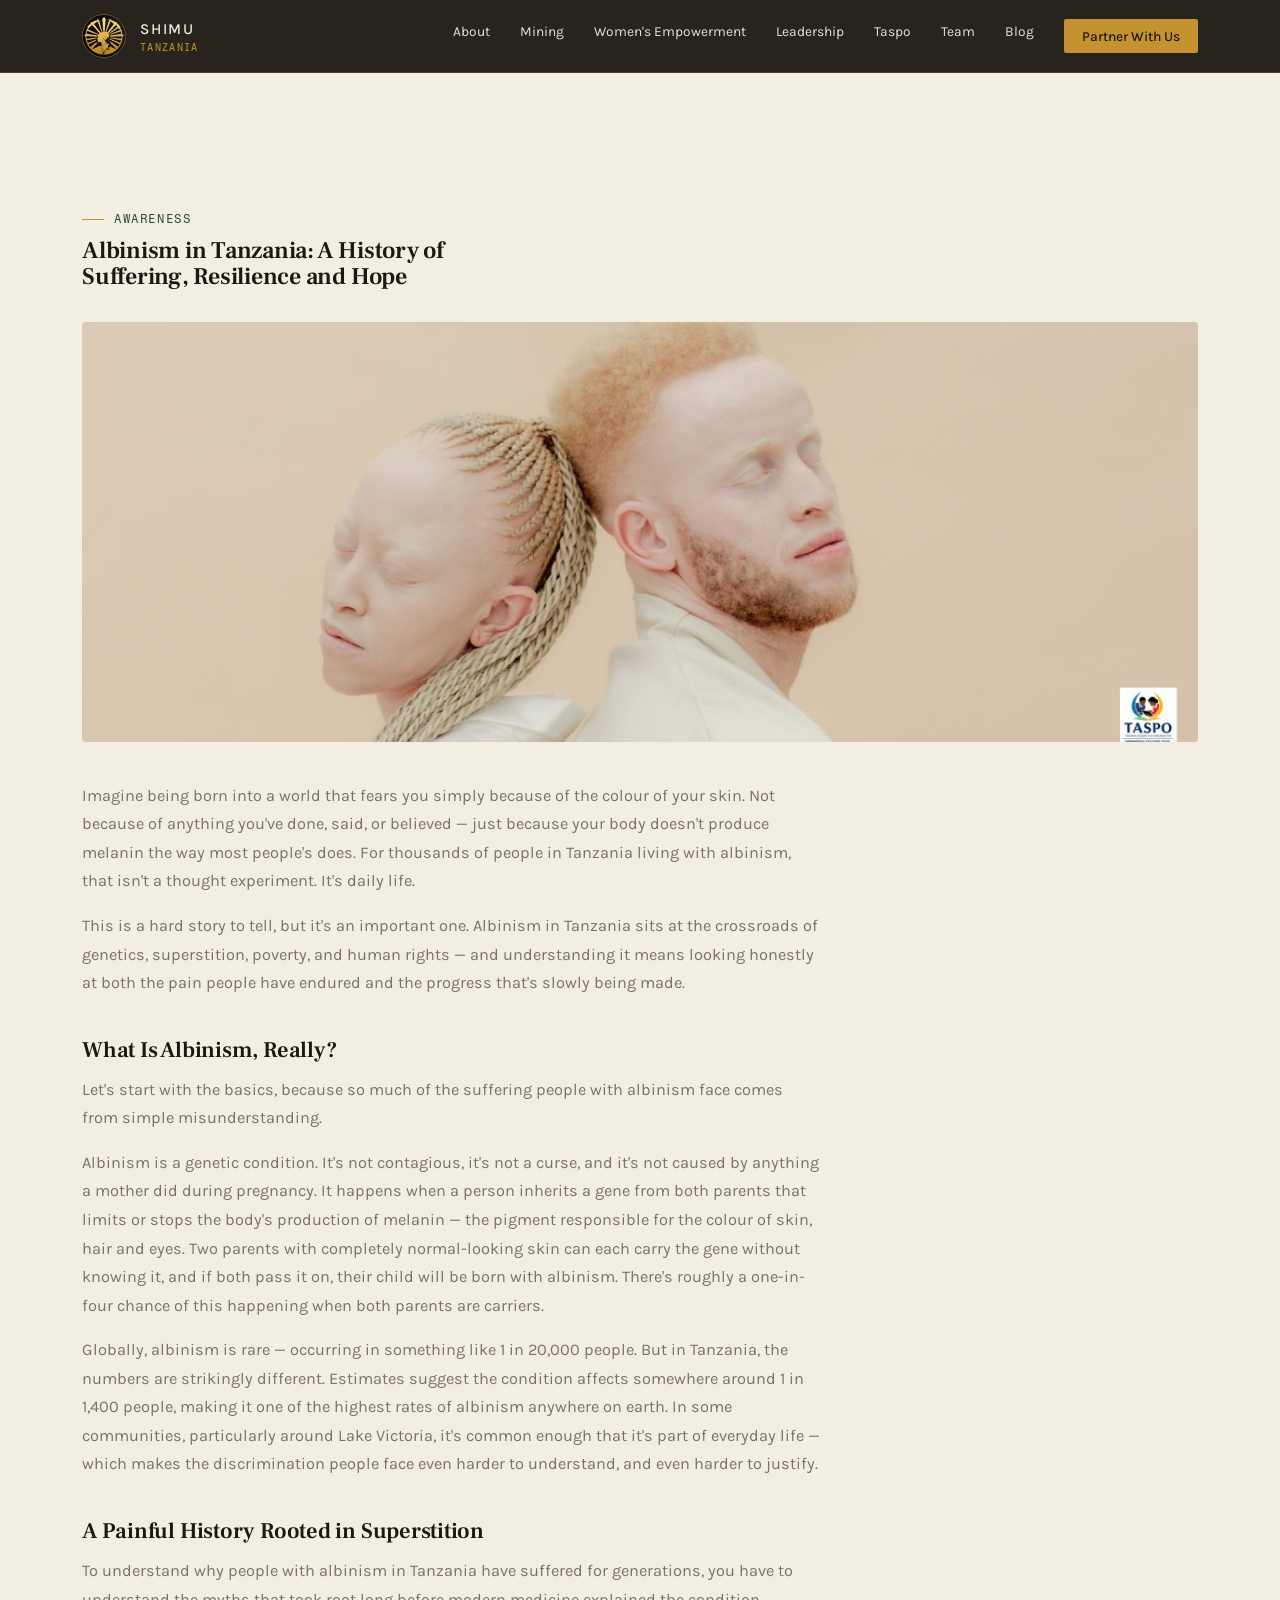
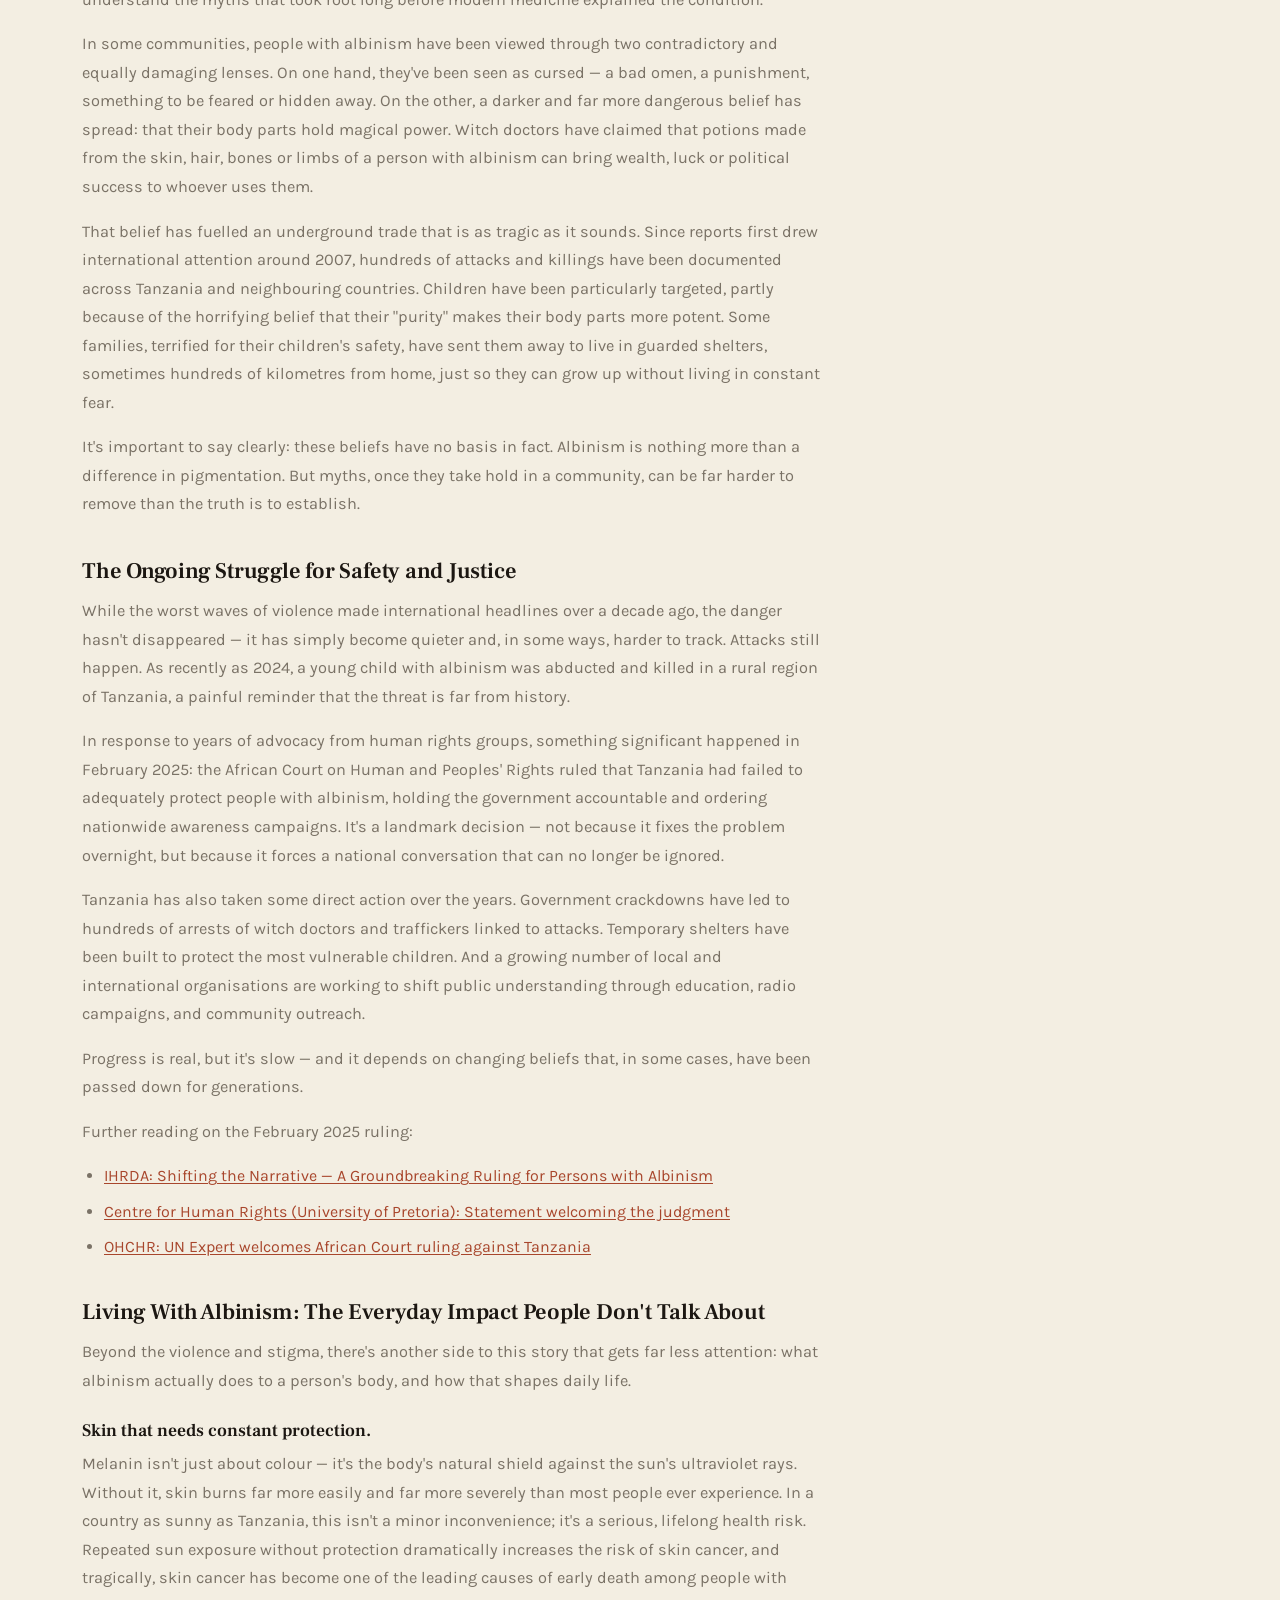
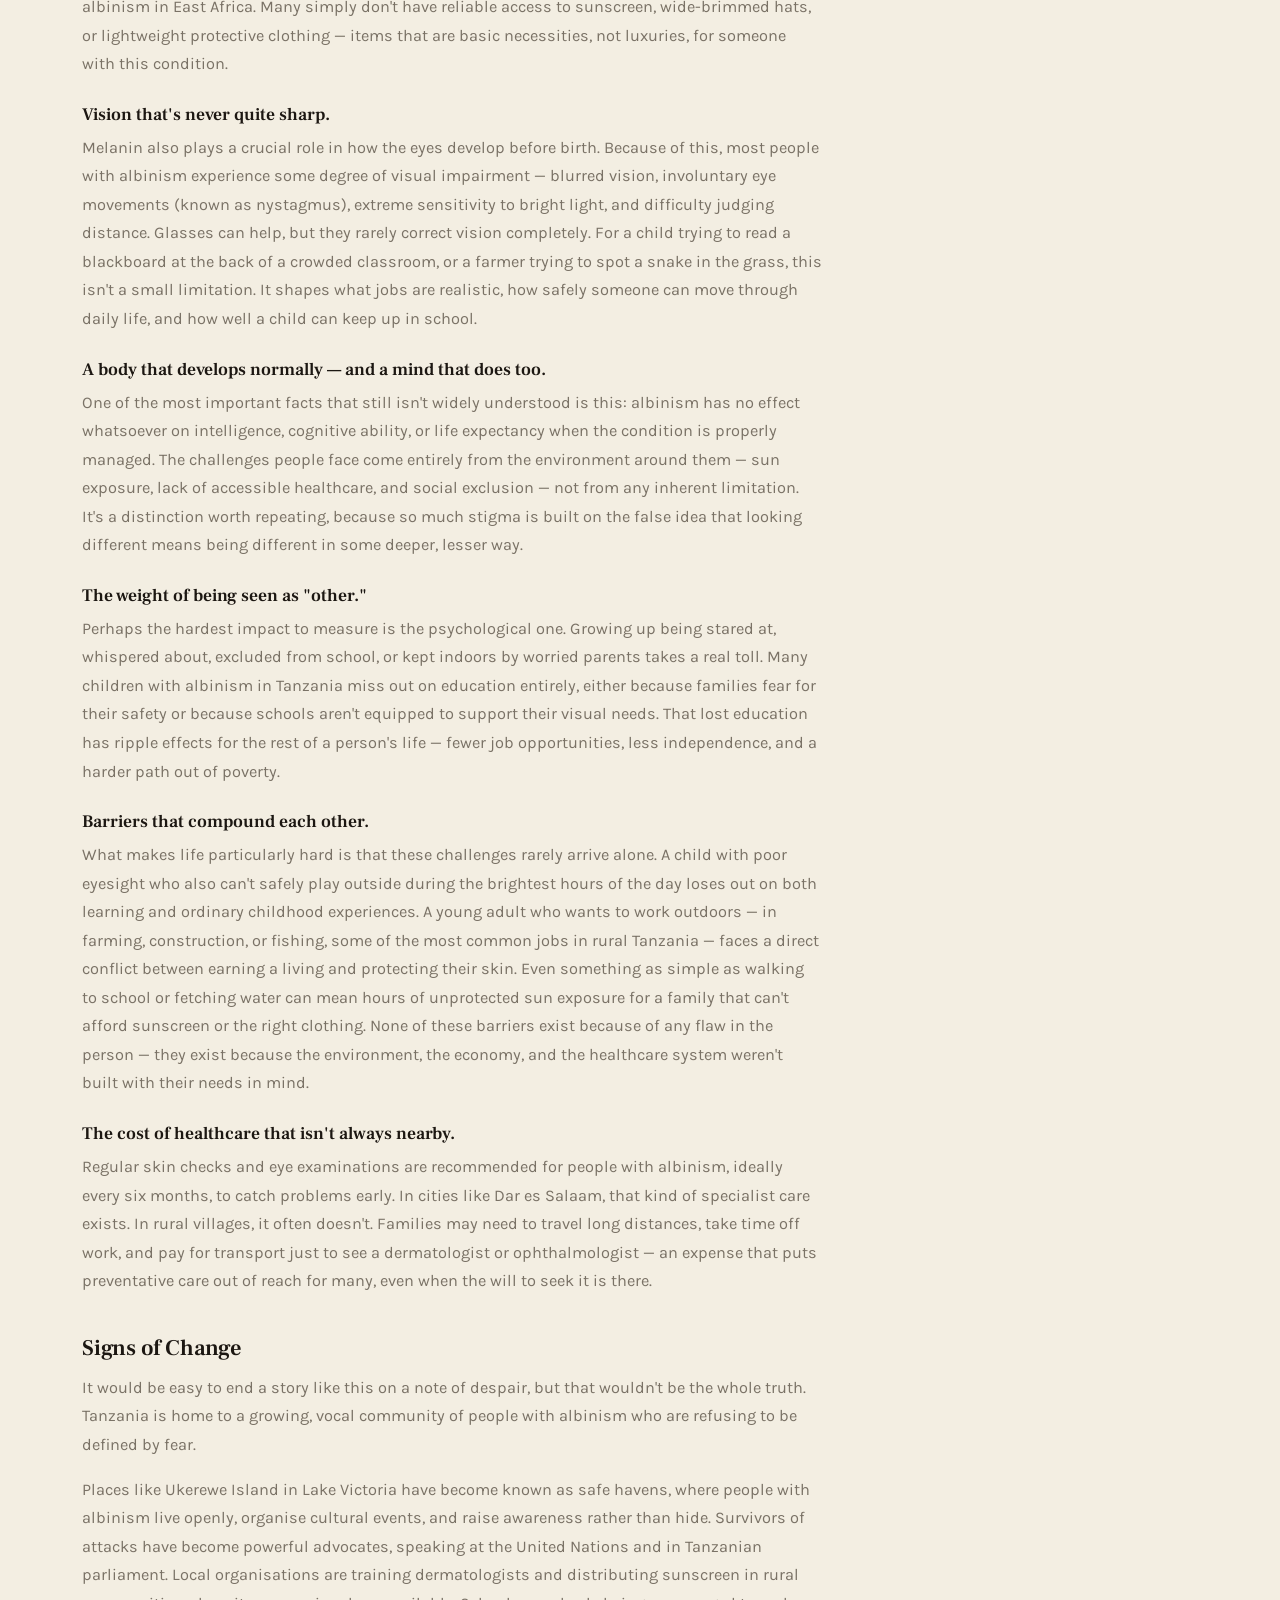
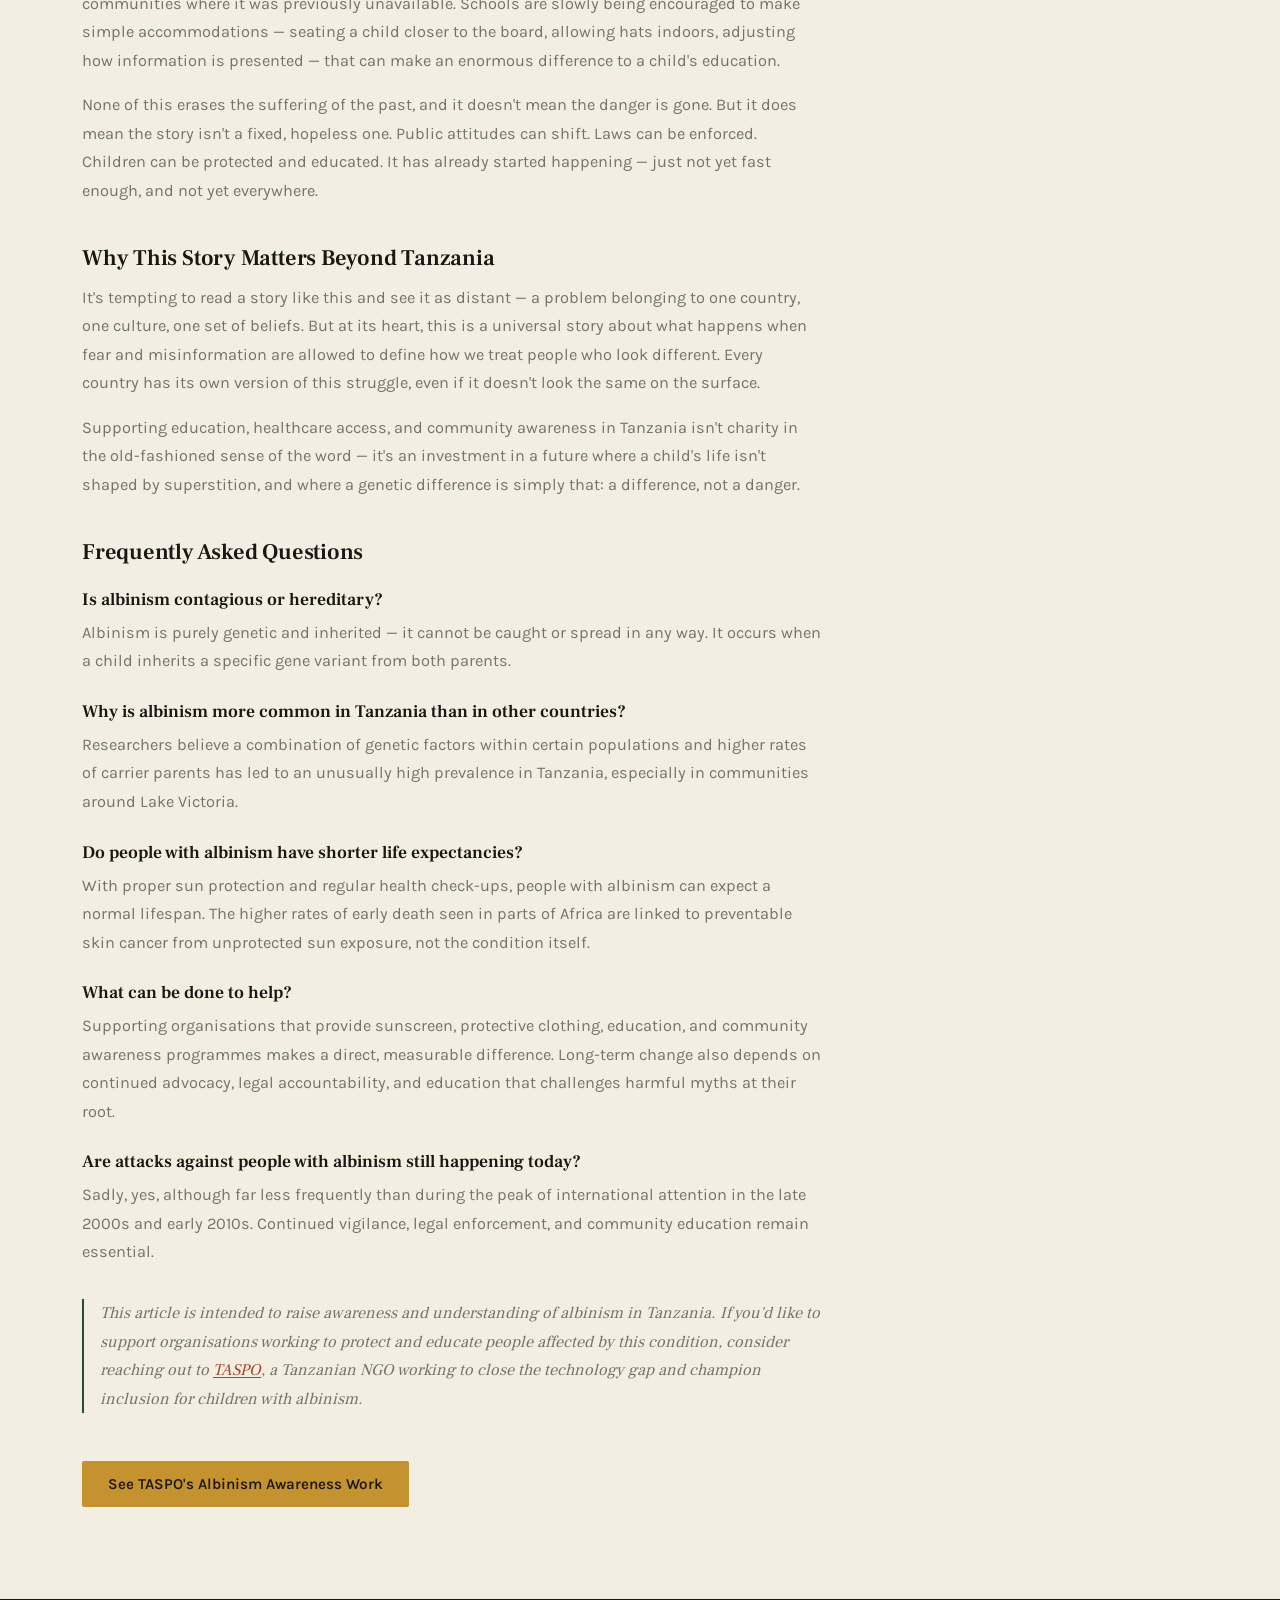
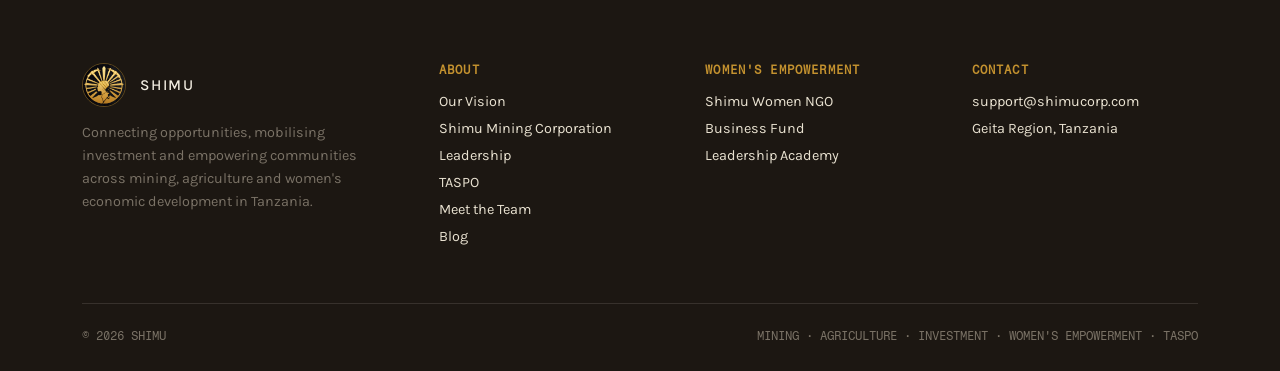
==== blog-albinism-in-tanzania.html @ 0b5c6f11 "Add a blog section to the TASPO site - New blog.html: index page with a card grid (auto-fills as mor" ====
<!DOCTYPE html>
<html lang="en">
<head>
<meta charset="UTF-8">
<meta name="viewport" content="width=device-width, initial-scale=1.0">
<title>Albinism in Tanzania — Blog | Shimu</title>
<meta name="description" content="Discover the real story of albinism in Tanzania — the discrimination, the danger, and the everyday impact on health and life. Learn how change is happening.">
<link rel="preconnect" href="https://fonts.googleapis.com">
<link rel="preconnect" href="https://fonts.gstatic.com" crossorigin>
<link href="https://fonts.googleapis.com/css2?family=Frank+Ruhl+Libre:wght@400;500;600;700;900&family=Karla:wght@400;500;600;700&family=Fragment+Mono&display=swap" rel="stylesheet">
<link rel="stylesheet" href="css/styles.css">
</head>
<body>

<header>
  <div class="nav">
    <a href="index.html" class="brand">
      <img class="brand-mark" src="images/shimu-logo-mark.png" alt="Shimu emblem">
      <span class="brand-text">Shimu<span>TANZANIA</span></span>
    </a>
    <nav class="navlinks">
      <a href="index.html#about">About</a>
      <a href="index.html#mining">Mining</a>
      <a href="index.html#women">Women's Empowerment</a>
      <a href="index.html#leadership">Leadership</a>
      <a href="taspo.html">Taspo</a>
      <a href="team.html">Team</a>
      <a href="blog.html">Blog</a>
      <a href="index.html#contact" class="cta-link">Partner With Us</a>
    </nav>
    <button class="burger" aria-label="Open menu">MENU</button>
  </div>
</header>

<section class="section">
  <div class="wrap">
    <a href="blog.html" class="btn-ghost">← Back to Blog</a>
    <div class="eyebrow" style="color:var(--forest); margin-top:28px;">Awareness</div>
    <h2 style="margin-top:12px; max-width:26ch;">Albinism in Tanzania: A History of Suffering, Resilience and Hope</h2>

    <img class="taspo-project-photo" src="images/taspo-albinism-blog.jpg" alt="Two people with albinism standing back to back" style="margin-top:32px;">

    <div class="split-copy blog-post" style="max-width:74ch; margin-top:32px;">
      <p>Imagine being born into a world that fears you simply because of the colour of your skin. Not because of anything you've done, said, or believed — just because your body doesn't produce melanin the way most people's does. For thousands of people in Tanzania living with albinism, that isn't a thought experiment. It's daily life.</p>
      <p>This is a hard story to tell, but it's an important one. Albinism in Tanzania sits at the crossroads of genetics, superstition, poverty, and human rights — and understanding it means looking honestly at both the pain people have endured and the progress that's slowly being made.</p>

      <h3>What Is Albinism, Really?</h3>
      <p>Let's start with the basics, because so much of the suffering people with albinism face comes from simple misunderstanding.</p>
      <p>Albinism is a genetic condition. It's not contagious, it's not a curse, and it's not caused by anything a mother did during pregnancy. It happens when a person inherits a gene from both parents that limits or stops the body's production of melanin — the pigment responsible for the colour of skin, hair and eyes. Two parents with completely normal-looking skin can each carry the gene without knowing it, and if both pass it on, their child will be born with albinism. There's roughly a one-in-four chance of this happening when both parents are carriers.</p>
      <p>Globally, albinism is rare — occurring in something like 1 in 20,000 people. But in Tanzania, the numbers are strikingly different. Estimates suggest the condition affects somewhere around 1 in 1,400 people, making it one of the highest rates of albinism anywhere on earth. In some communities, particularly around Lake Victoria, it's common enough that it's part of everyday life — which makes the discrimination people face even harder to understand, and even harder to justify.</p>

      <h3>A Painful History Rooted in Superstition</h3>
      <p>To understand why people with albinism in Tanzania have suffered for generations, you have to understand the myths that took root long before modern medicine explained the condition.</p>
      <p>In some communities, people with albinism have been viewed through two contradictory and equally damaging lenses. On one hand, they've been seen as cursed — a bad omen, a punishment, something to be feared or hidden away. On the other, a darker and far more dangerous belief has spread: that their body parts hold magical power. Witch doctors have claimed that potions made from the skin, hair, bones or limbs of a person with albinism can bring wealth, luck or political success to whoever uses them.</p>
      <p>That belief has fuelled an underground trade that is as tragic as it sounds. Since reports first drew international attention around 2007, hundreds of attacks and killings have been documented across Tanzania and neighbouring countries. Children have been particularly targeted, partly because of the horrifying belief that their "purity" makes their body parts more potent. Some families, terrified for their children's safety, have sent them away to live in guarded shelters, sometimes hundreds of kilometres from home, just so they can grow up without living in constant fear.</p>
      <p>It's important to say clearly: these beliefs have no basis in fact. Albinism is nothing more than a difference in pigmentation. But myths, once they take hold in a community, can be far harder to remove than the truth is to establish.</p>

      <h3>The Ongoing Struggle for Safety and Justice</h3>
      <p>While the worst waves of violence made international headlines over a decade ago, the danger hasn't disappeared — it has simply become quieter and, in some ways, harder to track. Attacks still happen. As recently as 2024, a young child with albinism was abducted and killed in a rural region of Tanzania, a painful reminder that the threat is far from history.</p>
      <p>In response to years of advocacy from human rights groups, something significant happened in February 2025: the African Court on Human and Peoples' Rights ruled that Tanzania had failed to adequately protect people with albinism, holding the government accountable and ordering nationwide awareness campaigns. It's a landmark decision — not because it fixes the problem overnight, but because it forces a national conversation that can no longer be ignored.</p>
      <p>Tanzania has also taken some direct action over the years. Government crackdowns have led to hundreds of arrests of witch doctors and traffickers linked to attacks. Temporary shelters have been built to protect the most vulnerable children. And a growing number of local and international organisations are working to shift public understanding through education, radio campaigns, and community outreach.</p>
      <p>Progress is real, but it's slow — and it depends on changing beliefs that, in some cases, have been passed down for generations.</p>
      <p>Further reading on the February 2025 ruling:</p>
      <ul>
        <li><a href="https://ihrda.org/en/shifting-the-narrative-a-groundbreaking-ruling-for-persons-with-albinism" target="_blank" rel="noopener">IHRDA: Shifting the Narrative — A Groundbreaking Ruling for Persons with Albinism</a></li>
        <li><a href="https://www.chr.up.ac.za/press-statements/3941-statement-the-centre-for-human-rights-welcomes-the-landmark-judgment-on-the-rights-of-persons-with-albinism-in-tanzania-delivered-by-the-african-court-on-human-and-peoples-rights" target="_blank" rel="noopener">Centre for Human Rights (University of Pretoria): Statement welcoming the judgment</a></li>
        <li><a href="https://www.ohchr.org/en/press-releases/2025/02/un-expert-welcomes-african-court-ruling-against-tanzania-failing-protect" target="_blank" rel="noopener">OHCHR: UN Expert welcomes African Court ruling against Tanzania</a></li>
      </ul>

      <h3>Living With Albinism: The Everyday Impact People Don't Talk About</h3>
      <p>Beyond the violence and stigma, there's another side to this story that gets far less attention: what albinism actually does to a person's body, and how that shapes daily life.</p>

      <h4>Skin that needs constant protection.</h4>
      <p>Melanin isn't just about colour — it's the body's natural shield against the sun's ultraviolet rays. Without it, skin burns far more easily and far more severely than most people ever experience. In a country as sunny as Tanzania, this isn't a minor inconvenience; it's a serious, lifelong health risk. Repeated sun exposure without protection dramatically increases the risk of skin cancer, and tragically, skin cancer has become one of the leading causes of early death among people with albinism in East Africa. Many simply don't have reliable access to sunscreen, wide-brimmed hats, or lightweight protective clothing — items that are basic necessities, not luxuries, for someone with this condition.</p>

      <h4>Vision that's never quite sharp.</h4>
      <p>Melanin also plays a crucial role in how the eyes develop before birth. Because of this, most people with albinism experience some degree of visual impairment — blurred vision, involuntary eye movements (known as nystagmus), extreme sensitivity to bright light, and difficulty judging distance. Glasses can help, but they rarely correct vision completely. For a child trying to read a blackboard at the back of a crowded classroom, or a farmer trying to spot a snake in the grass, this isn't a small limitation. It shapes what jobs are realistic, how safely someone can move through daily life, and how well a child can keep up in school.</p>

      <h4>A body that develops normally — and a mind that does too.</h4>
      <p>One of the most important facts that still isn't widely understood is this: albinism has no effect whatsoever on intelligence, cognitive ability, or life expectancy when the condition is properly managed. The challenges people face come entirely from the environment around them — sun exposure, lack of accessible healthcare, and social exclusion — not from any inherent limitation. It's a distinction worth repeating, because so much stigma is built on the false idea that looking different means being different in some deeper, lesser way.</p>

      <h4>The weight of being seen as "other."</h4>
      <p>Perhaps the hardest impact to measure is the psychological one. Growing up being stared at, whispered about, excluded from school, or kept indoors by worried parents takes a real toll. Many children with albinism in Tanzania miss out on education entirely, either because families fear for their safety or because schools aren't equipped to support their visual needs. That lost education has ripple effects for the rest of a person's life — fewer job opportunities, less independence, and a harder path out of poverty.</p>

      <h4>Barriers that compound each other.</h4>
      <p>What makes life particularly hard is that these challenges rarely arrive alone. A child with poor eyesight who also can't safely play outside during the brightest hours of the day loses out on both learning and ordinary childhood experiences. A young adult who wants to work outdoors — in farming, construction, or fishing, some of the most common jobs in rural Tanzania — faces a direct conflict between earning a living and protecting their skin. Even something as simple as walking to school or fetching water can mean hours of unprotected sun exposure for a family that can't afford sunscreen or the right clothing. None of these barriers exist because of any flaw in the person — they exist because the environment, the economy, and the healthcare system weren't built with their needs in mind.</p>

      <h4>The cost of healthcare that isn't always nearby.</h4>
      <p>Regular skin checks and eye examinations are recommended for people with albinism, ideally every six months, to catch problems early. In cities like Dar es Salaam, that kind of specialist care exists. In rural villages, it often doesn't. Families may need to travel long distances, take time off work, and pay for transport just to see a dermatologist or ophthalmologist — an expense that puts preventative care out of reach for many, even when the will to seek it is there.</p>

      <h3>Signs of Change</h3>
      <p>It would be easy to end a story like this on a note of despair, but that wouldn't be the whole truth. Tanzania is home to a growing, vocal community of people with albinism who are refusing to be defined by fear.</p>
      <p>Places like Ukerewe Island in Lake Victoria have become known as safe havens, where people with albinism live openly, organise cultural events, and raise awareness rather than hide. Survivors of attacks have become powerful advocates, speaking at the United Nations and in Tanzanian parliament. Local organisations are training dermatologists and distributing sunscreen in rural communities where it was previously unavailable. Schools are slowly being encouraged to make simple accommodations — seating a child closer to the board, allowing hats indoors, adjusting how information is presented — that can make an enormous difference to a child's education.</p>
      <p>None of this erases the suffering of the past, and it doesn't mean the danger is gone. But it does mean the story isn't a fixed, hopeless one. Public attitudes can shift. Laws can be enforced. Children can be protected and educated. It has already started happening — just not yet fast enough, and not yet everywhere.</p>

      <h3>Why This Story Matters Beyond Tanzania</h3>
      <p>It's tempting to read a story like this and see it as distant — a problem belonging to one country, one culture, one set of beliefs. But at its heart, this is a universal story about what happens when fear and misinformation are allowed to define how we treat people who look different. Every country has its own version of this struggle, even if it doesn't look the same on the surface.</p>
      <p>Supporting education, healthcare access, and community awareness in Tanzania isn't charity in the old-fashioned sense of the word — it's an investment in a future where a child's life isn't shaped by superstition, and where a genetic difference is simply that: a difference, not a danger.</p>

      <h3>Frequently Asked Questions</h3>
      <h4>Is albinism contagious or hereditary?</h4>
      <p>Albinism is purely genetic and inherited — it cannot be caught or spread in any way. It occurs when a child inherits a specific gene variant from both parents.</p>
      <h4>Why is albinism more common in Tanzania than in other countries?</h4>
      <p>Researchers believe a combination of genetic factors within certain populations and higher rates of carrier parents has led to an unusually high prevalence in Tanzania, especially in communities around Lake Victoria.</p>
      <h4>Do people with albinism have shorter life expectancies?</h4>
      <p>With proper sun protection and regular health check-ups, people with albinism can expect a normal lifespan. The higher rates of early death seen in parts of Africa are linked to preventable skin cancer from unprotected sun exposure, not the condition itself.</p>
      <h4>What can be done to help?</h4>
      <p>Supporting organisations that provide sunscreen, protective clothing, education, and community awareness programmes makes a direct, measurable difference. Long-term change also depends on continued advocacy, legal accountability, and education that challenges harmful myths at their root.</p>
      <h4>Are attacks against people with albinism still happening today?</h4>
      <p>Sadly, yes, although far less frequently than during the peak of international attention in the late 2000s and early 2010s. Continued vigilance, legal enforcement, and community education remain essential.</p>

      <p class="tag-line" style="border-left-color:var(--forest); margin-top:32px;">This article is intended to raise awareness and understanding of albinism in Tanzania. If you'd like to support organisations working to protect and educate people affected by this condition, consider reaching out to <a href="taspo.html#albinism">TASPO</a>, a Tanzanian NGO working to close the technology gap and champion inclusion for children with albinism.</p>
    </div>

    <div style="margin-top:48px;">
      <a href="taspo.html#albinism" class="btn-primary">See TASPO's Albinism Awareness Work</a>
    </div>
  </div>
</section>

<footer>
  <div class="wrap">
    <div class="footer-grid">
      <div class="footer-brand">
        <div class="brand">
          <img class="brand-mark" src="images/shimu-logo-mark.png" alt="Shimu emblem">
          <span class="brand-text">Shimu</span>
        </div>
        <p>Connecting opportunities, mobilising investment and empowering communities across mining, agriculture and women's economic development in Tanzania.</p>
      </div>
      <div>
        <h5>About</h5>
        <ul>
          <li><a href="index.html#about">Our Vision</a></li>
          <li><a href="index.html#mining">Shimu Mining Corporation</a></li>
          <li><a href="index.html#leadership">Leadership</a></li>
          <li><a href="taspo.html">TASPO</a></li>
          <li><a href="team.html">Meet the Team</a></li>
          <li><a href="blog.html">Blog</a></li>
        </ul>
      </div>
      <div>
        <h5>Women's Empowerment</h5>
        <ul>
          <li><a href="index.html#women">Shimu Women NGO</a></li>
          <li><a href="index.html#women">Business Fund</a></li>
          <li><a href="index.html#women">Leadership Academy</a></li>
        </ul>
      </div>
      <div>
        <h5>Contact</h5>
        <ul>
          <li><a href="mailto:support@shimucorp.com">support@shimucorp.com</a></li>
          <li><a href="index.html#contact">Geita Region, Tanzania</a></li>
        </ul>
      </div>
    </div>
    <div class="footer-bottom">
      <span>© 2026 SHIMU</span>
      <span>MINING · AGRICULTURE · INVESTMENT · WOMEN'S EMPOWERMENT · TASPO</span>
    </div>
  </div>
</footer>

<script src="js/main.js" defer></script>
</body>
</html>
---- css/styles.css ----
/* ==========================================================================
   Shimu — site styles
   Structure: base/reset -> shared components -> page sections -> responsive
   ========================================================================== */

:root{
  --ink:#1c1712;
  --paper:#f3eee2;
  --gold:#c4922f;
  --indigo:#24425c;
  --rust:#a8462c;
  --forest:#2c4a3a;
  --sage:#dbe6d7;
  --sky:#dbe6ef;
  --stone:#7a7266;
  --paper-dim:#e9e2d1;
}

/* ---------- RESET / BASE ---------- */
*{box-sizing:border-box; margin:0; padding:0;}
html{scroll-behavior:smooth;}
body{
  background:var(--paper);
  color:var(--ink);
  font-family:'Karla', sans-serif;
  -webkit-font-smoothing:antialiased;
  overflow-x:hidden;
}
@media (prefers-reduced-motion: reduce){
  *{animation:none !important; transition:none !important;}
}
a{color:inherit; text-decoration:none;}
img{max-width:100%; display:block;}
h1,h2,h3{font-family:'Frank Ruhl Libre', serif; font-weight:600; line-height:1.08; letter-spacing:-0.01em;}
:focus-visible{outline:2px solid var(--gold); outline-offset:3px;}

/* ---------- SHARED COMPONENTS ---------- */
.wrap{max-width:1180px; margin:0 auto; padding:0 32px;}

.eyebrow{
  font-family:'Fragment Mono', monospace;
  font-size:0.72rem;
  letter-spacing:0.14em;
  text-transform:uppercase;
  color:var(--gold);
  display:flex; align-items:center; gap:10px;
}
.eyebrow::before{content:""; width:22px; height:1px; background:var(--gold);}
.eyebrow.rust{color:var(--rust);}

.btn-primary{
  background:var(--gold); color:var(--ink); padding:14px 26px; border-radius:2px;
  font-weight:600; font-size:0.95rem; transition:transform .2s, background .2s; display:inline-block;
}
.btn-primary:hover{background:#d6a445; transform:translateY(-1px);}
.btn-ghost{
  color:var(--paper); padding:14px 6px; font-size:0.95rem; border-bottom:1px solid rgba(243,238,226,0.4);
  transition:border-color .2s, color .2s;
}
.btn-ghost:hover{border-color:var(--gold); color:var(--gold);}

.section{padding:92px 0;}
.section-head{display:flex; justify-content:space-between; align-items:flex-end; gap:24px; margin-bottom:48px; flex-wrap:wrap;}
.section-head h2{font-size:clamp(1.8rem, 3vw, 2.4rem); margin-top:12px;}
.section-head p{max-width:40ch; color:var(--stone); font-size:0.98rem; line-height:1.55;}

/* ---------- HEADER ---------- */
header{
  position:sticky; top:0; z-index:50;
  background:rgba(28,23,18,0.94);
  backdrop-filter:blur(6px);
  border-bottom:1px solid rgba(196,146,47,0.25);
}
.nav{
  position:relative;
  display:flex; align-items:center; justify-content:space-between;
  padding:14px 32px; max-width:1180px; margin:0 auto;
}
.brand{display:flex; align-items:center; gap:14px; color:var(--paper);}
.brand-mark{width:44px; height:44px; flex-shrink:0; object-fit:cover; border-radius:50%; border:1px solid rgba(196,146,47,0.4);}
.brand-text{font-family:'Karla', sans-serif; font-size:0.95rem; font-weight:500; letter-spacing:0.12em; text-transform:uppercase;}
.brand-text span{display:block; font-family:'Fragment Mono', monospace; font-size:0.6rem; letter-spacing:0.14em; color:var(--gold); font-weight:400; margin-top:4px; text-transform:uppercase;}
.navlinks{display:flex; gap:30px; font-size:0.86rem; color:var(--paper-dim);}
.navlinks a{position:relative; padding:4px 0; transition:color .2s;}
.navlinks a:hover{color:var(--gold);}
.navlinks a::after{content:""; position:absolute; left:0; bottom:0; width:0; height:1px; background:var(--gold); transition:width .25s;}
.navlinks a:hover::after{width:100%;}
.navlinks a.cta-link{
  color:var(--ink); background:var(--gold); padding:9px 18px; border-radius:2px; font-weight:500;
}
.navlinks a.cta-link::after{display:none;}
.navlinks a.cta-link:hover{background:#d6a445; color:var(--ink);}
.burger{display:none; color:var(--paper); font-family:'Fragment Mono',monospace; font-size:0.8rem; letter-spacing:0.08em; background:none; border:1px solid rgba(243,238,226,0.3); padding:8px 14px; border-radius:2px; cursor:pointer;}

/* ---------- HERO ---------- */
.hero{
  position:relative; background:var(--ink); color:var(--paper);
  padding:100px 0 0; overflow:hidden;
}
.hero-inner{position:relative; z-index:2; max-width:1180px; margin:0 auto; padding:20px 32px 80px;}
.hero-logo{
  width:300px; max-width:70%; height:auto; margin-bottom:28px;
  filter:drop-shadow(0 8px 24px rgba(196,146,47,0.2));
}
.hero h1{
  font-size:clamp(2.4rem, 5.2vw, 4.2rem);
  max-width:16ch; margin:18px 0 24px;
  color:#faf6ec;
}
.hero h1 em{font-style:italic; color:var(--gold); font-weight:500;}
.hero p.lede{
  max-width:52ch; font-size:1.1rem; line-height:1.6; color:#cfc6b3; margin-bottom:34px;
}
.hero-actions{display:flex; gap:16px; flex-wrap:wrap; align-items:center;}
.hero-photo{
  position:relative; width:100%; height:340px; overflow:hidden;
  border-top:1px solid rgba(196,146,47,0.3);
}
.hero-photo img{width:100%; height:100%; object-fit:cover; object-position:center 35%; opacity:0.88;}
.hero-photo::after{
  content:""; position:absolute; inset:0;
  background:linear-gradient(180deg, rgba(28,23,18,0.75) 0%, rgba(28,23,18,0.15) 30%, rgba(28,23,18,0.55) 100%);
}
.hero-photo-caption{
  position:absolute; bottom:18px; right:32px; z-index:3;
  font-family:'Fragment Mono', monospace; font-size:0.68rem; letter-spacing:0.08em;
  color:rgba(243,238,226,0.75); text-transform:uppercase;
}

/* ---------- PILLARS STRIP ---------- */
.pillars{background:var(--indigo); position:relative; padding:52px 0 56px;}
.pillars-inner{
  max-width:1180px; margin:0 auto; padding:0 32px;
  display:grid; grid-template-columns:repeat(4, 1fr); gap:20px;
}
.pillar{
  border-left:2px solid var(--gold); padding:6px 0 6px 18px; color:var(--paper);
}
.pillar h4{font-family:'Frank Ruhl Libre', serif; font-size:1.15rem; font-weight:600; margin-bottom:8px; color:#faf6ec;}
.pillar p{font-size:0.86rem; line-height:1.5; color:#c9c0ac;}

/* ---------- ABOUT / SPLIT ---------- */
.split{display:grid; grid-template-columns:1fr 1fr; gap:56px; align-items:center;}
.split img{border-radius:4px; width:100%; height:380px; object-fit:cover;}
.split-copy p{color:var(--stone); line-height:1.7; margin-bottom:16px; font-size:1rem;}
.split-copy p:last-child{margin-bottom:0;}
.tag-line{
  font-family:'Frank Ruhl Libre', serif; font-style:italic; font-size:1.2rem; color:var(--ink);
  border-left:2px solid var(--rust); padding-left:16px; margin:22px 0;
}

/* ---------- MINING (dark banner) ---------- */
.mining-band{background:var(--ink); color:var(--paper); padding:0;}
.mining-media{position:relative; height:420px; overflow:hidden;}
.mining-media img{width:100%; height:100%; object-fit:cover;}
.mining-media::after{content:""; position:absolute; inset:0; background:linear-gradient(180deg, rgba(28,23,18,0.1) 0%, rgba(28,23,18,0.85) 100%);}
.mining-copy{max-width:1180px; margin:0 auto; padding:64px 32px 88px;}
.mining-copy .eyebrow{margin-bottom:18px;}
.mining-copy h2{color:#faf6ec; font-size:clamp(1.8rem, 3vw, 2.4rem); max-width:22ch; margin-bottom:20px;}
.mining-copy p{color:#cfc6b3; line-height:1.7; max-width:64ch; margin-bottom:18px; font-size:1.02rem;}
.mining-quote{
  font-family:'Frank Ruhl Libre', serif; font-style:italic; font-size:1.35rem; color:var(--gold);
  max-width:32ch; margin-top:28px; line-height:1.4;
}

/* ---------- PROGRAMME CARDS ---------- */
.grid{display:grid; grid-template-columns:repeat(3, 1fr); gap:28px;}
.card{
  background:#fff; border:1px solid rgba(28,23,18,0.08); border-radius:3px; overflow:hidden;
  display:flex; flex-direction:column; transition:transform .25s ease, box-shadow .25s ease;
}
.card:hover{transform:translateY(-4px); box-shadow:0 14px 32px rgba(28,23,18,0.1);}
.card-media{height:190px; position:relative; overflow:hidden;}
.card-media img{width:100%; height:100%; object-fit:cover;}
.card-body{padding:26px 26px 30px; display:flex; flex-direction:column; flex:1;}
.card-tag{font-family:'Fragment Mono', monospace; font-size:0.66rem; letter-spacing:0.08em; color:var(--rust); text-transform:uppercase; margin-bottom:10px;}
.card h4{font-family:'Frank Ruhl Libre', serif; font-size:1.2rem; font-weight:600; margin-bottom:10px; line-height:1.2;}
.card p{color:var(--stone); font-size:0.92rem; line-height:1.6; flex:1;}

/* ---------- REGIONS ---------- */
.regions{background:var(--paper-dim); padding:96px 0;}
.region-grid{display:grid; grid-template-columns:repeat(3, 1fr); gap:0; border:1px solid rgba(28,23,18,0.1); border-radius:4px; overflow:hidden;}
.region{padding:36px 32px; border-right:1px solid rgba(28,23,18,0.1);}
.region:last-child{border-right:none;}
.region.primary{background:var(--ink); color:var(--paper);}
.region.primary h4{color:var(--gold);}
.region.primary p{color:#cfc6b3;}
.region-badge{font-family:'Fragment Mono', monospace; font-size:0.64rem; letter-spacing:0.1em; text-transform:uppercase; color:var(--rust); margin-bottom:12px; display:block;}
.region.primary .region-badge{color:var(--gold);}
.region h4{font-family:'Frank Ruhl Libre', serif; font-size:1.35rem; margin-bottom:12px;}
.region p{color:var(--stone); font-size:0.9rem; line-height:1.6;}

/* ---------- TASPO NGO BAND ---------- */
.taspo-band{background:var(--forest); color:var(--paper); padding:96px 0;}
.taspo-copy{max-width:760px;}
.taspo-copy::after{content:""; display:table; clear:both;}
.taspo-logo-badge{
  float:right; width:170px; height:170px; object-fit:cover; border-radius:18px;
  margin:0 0 20px 28px; box-shadow:0 10px 28px rgba(0,0,0,0.25);
}
.taspo-band .eyebrow{margin-bottom:18px;}
.taspo-band h2{color:#faf6ec; font-size:clamp(1.8rem, 3vw, 2.4rem); max-width:22ch; margin-bottom:22px;}
.taspo-band p{color:#cfe0d3; line-height:1.75; max-width:66ch; margin-bottom:20px; font-size:1.02rem;}
.taspo-band p:last-of-type{margin-bottom:32px;}

/* ---------- LEADERSHIP PHILOSOPHY (stamps) ---------- */
.philosophy{background:var(--indigo); position:relative; padding:76px 0 64px;}
.philosophy .section-head h2, .philosophy .section-head p{color:var(--paper);}
.philosophy .section-head p{color:#c9c0ac;}
.stamp-grid{
  display:grid; grid-template-columns:repeat(4, 1fr); gap:20px;
}
.stamp{
  border:1.5px dashed rgba(243,238,226,0.35); border-radius:50%;
  aspect-ratio:1/1; display:flex; flex-direction:column; align-items:center; justify-content:center;
  text-align:center; padding:20px; color:var(--paper);
  transform:rotate(var(--r, -2deg));
  transition:transform .35s ease, border-color .35s ease;
}
.stamp:hover{transform:rotate(0deg) scale(1.03); border-color:var(--gold);}
.stamp .word{font-family:'Frank Ruhl Libre', serif; font-size:1.3rem; font-weight:600; color:var(--gold); line-height:1;}
.stamp .lbl{font-family:'Fragment Mono', monospace; font-size:0.62rem; letter-spacing:0.06em; margin-top:10px; color:#d7cdb8; line-height:1.4;}
/* Per-stamp tilt — kept here instead of inline styles on the elements */
.stamp-grid .stamp:nth-child(1){--r:-3deg;}
.stamp-grid .stamp:nth-child(2){--r:2deg;}
.stamp-grid .stamp:nth-child(3){--r:-2deg;}
.stamp-grid .stamp:nth-child(4){--r:3deg;}

/* ---------- CEO / LEADERSHIP ---------- */
.leader{padding:96px 0;}
.leader-grid{display:grid; grid-template-columns:0.85fr 1.15fr; gap:64px; align-items:start;}
.leader-grid.reverse{grid-template-columns:1.15fr 0.85fr; align-items:center;}
.leader-photo{position:relative;}
.leader-photo img{width:100%; border-radius:4px; object-fit:cover;}
.leader-copy h2{font-size:clamp(1.8rem,3vw,2.3rem); margin-top:12px; margin-bottom:6px;}
.leader-role{font-family:'Fragment Mono', monospace; font-size:0.78rem; letter-spacing:0.06em; color:var(--rust); text-transform:uppercase; margin-bottom:22px;}
.leader-copy p{color:var(--stone); line-height:1.7; margin-bottom:16px; font-size:1rem;}
.leader.indigo{background:var(--indigo); color:var(--paper);}
.leader.indigo .leader-copy h2{color:#faf6ec;}
.leader.indigo .leader-role{color:var(--gold);}
.leader.indigo .leader-copy p{color:#cdd7e2;}
.leader.sage{background:var(--sage);}
.leader.sage .eyebrow{color:var(--forest);}
.leader.sage .leader-role{color:var(--forest);}
.bio-more h4{font-family:'Frank Ruhl Libre', serif; font-size:1.15rem; font-weight:600; margin:26px 0 10px; color:var(--ink);}
.bio-more ul{margin:0 0 20px; padding-left:22px; color:var(--stone); line-height:1.7;}
.bio-more li{margin-bottom:10px;}
.bio-more li strong{color:var(--ink);}
.leader.sage .bio-more .quote-block{margin-top:22px;}
.leader.sky{background:var(--sky);}
.leader.sky .eyebrow{color:var(--indigo);}
.leader.sky .leader-role{color:var(--indigo);}
.leader.sky .read-more-toggle{border-bottom-color:rgba(28,23,18,0.3);}
.leader.sky .read-more-toggle:hover{border-color:var(--indigo); color:var(--indigo);}
.leader.sage .read-more-toggle{border-bottom-color:rgba(28,23,18,0.3);}
.leader.rust{background:var(--rust); color:#fff;}
.leader.rust .eyebrow{color:rgba(255,255,255,0.85);}
.leader.rust .eyebrow::before{background:rgba(255,255,255,0.85);}
.leader.rust .leader-copy h2{color:#fff;}
.leader.rust .leader-role{color:#fff;}
.leader.rust .leader-copy p{color:rgba(255,255,255,0.9);}
.leader.rust .bio-more h4{color:#fff;}
.leader.rust .bio-more .quote-block{margin-top:22px; background:var(--ink);}
.leader.sage .read-more-toggle:hover{border-color:var(--forest); color:var(--forest);}
.read-more-toggle{
  display:inline-block; margin-top:4px;
  background:none; border:none; padding:0;
  font-family:'Karla', sans-serif; font-size:0.95rem; color:inherit;
  border-bottom:1px solid rgba(243,238,226,0.4);
  cursor:pointer; transition:border-color .2s, color .2s;
}
.read-more-toggle:hover{border-color:var(--gold); color:var(--gold);}
.leader-titles{
  display:flex; flex-wrap:wrap; gap:10px; margin:24px 0 28px;
}
.leader-titles span{
  font-family:'Fragment Mono', monospace; font-size:0.7rem; letter-spacing:0.05em; text-transform:uppercase;
  border:1px solid rgba(28,23,18,0.15); padding:7px 12px; border-radius:2px; color:var(--stone);
}
.quote-block{
  background:var(--ink); color:var(--paper); padding:44px 40px; border-radius:4px; position:relative; margin-top:16px;
}
.quote-block::before{
  content:"\201C"; font-family:'Frank Ruhl Libre', serif; font-size:4.5rem; color:var(--gold); position:absolute; top:2px; left:20px; line-height:1; opacity:0.7;
}
.quote-block blockquote{font-family:'Frank Ruhl Libre', serif; font-size:1.3rem; font-weight:500; line-height:1.4; margin:30px 0 16px; font-style:italic;}
.quote-block cite{font-style:normal; font-family:'Fragment Mono', monospace; font-size:0.76rem; color:var(--gold); letter-spacing:0.04em;}

/* ---------- CLOSING QUOTE BAND ---------- */
.cta-band{
  background:var(--rust); color:#fff; padding:76px 0; text-align:center;
}
.cta-band .eyebrow{justify-content:center; color:rgba(255,255,255,0.85);}
.cta-band .eyebrow::before{background:rgba(255,255,255,0.85);}
.cta-band h2{color:#fff; font-size:clamp(1.5rem,2.8vw,2.1rem); max-width:26ch; margin:18px auto 20px; line-height:1.35; font-style:italic; font-weight:500;}
.cta-band p{color:rgba(255,255,255,0.85); max-width:52ch; margin:0 auto 30px; line-height:1.6;}
.cta-band .btn-primary{background:var(--ink); color:var(--gold);}
.cta-band .btn-primary:hover{background:#2a2015;}

/* ---------- TASPO PAGE (focus areas + forest CTA) ---------- */
.taspo-focus{background:var(--paper-dim); padding:96px 0;}
.taspo-focus-grid{display:grid; grid-template-columns:repeat(2, 1fr); gap:32px 40px;}
.taspo-focus-item{border-left:2px solid var(--forest); padding:6px 0 6px 20px;}
.taspo-focus-item h4{font-family:'Frank Ruhl Libre', serif; font-size:1.2rem; font-weight:600; margin-bottom:10px; color:var(--ink);}
.taspo-focus-item p{color:var(--stone); font-size:0.95rem; line-height:1.6;}
.taspo-project-photo{width:100%; height:420px; object-fit:cover; border-radius:4px; margin-bottom:40px;}
.team-grid{display:grid; grid-template-columns:repeat(3, 1fr); gap:28px;}
.team-card{
  display:block; color:inherit; text-decoration:none;
  background:#fff; border:1px solid rgba(28,23,18,0.08); border-radius:3px; overflow:hidden;
  transition:transform .25s ease, box-shadow .25s ease;
}
.team-card:hover{transform:translateY(-4px); box-shadow:0 14px 32px rgba(28,23,18,0.1);}
.team-card img{width:100%; aspect-ratio:1/1; object-fit:cover; display:block;}
.team-card-body{padding:18px 20px 22px;}
.team-card h4{font-family:'Frank Ruhl Libre', serif; font-size:1.05rem; font-weight:600; margin-bottom:4px; color:var(--ink);}
.team-card p{font-family:'Fragment Mono', monospace; font-size:0.7rem; letter-spacing:0.05em; text-transform:uppercase; color:var(--rust);}
.cta-band.forest{background:var(--forest);}

/* ---------- BLOG ---------- */
.blog-grid{display:grid; grid-template-columns:repeat(auto-fill, minmax(320px, 1fr)); gap:24px;}
.blog-card{
  display:block; color:inherit; text-decoration:none;
  background:#fff; border:1px solid rgba(28,23,18,0.08); border-radius:3px; overflow:hidden;
  transition:transform .25s ease, box-shadow .25s ease;
}
.blog-card:hover{transform:translateY(-4px); box-shadow:0 14px 32px rgba(28,23,18,0.1);}
.blog-card img{width:100%; aspect-ratio:16/9; object-fit:cover; display:block;}
.blog-card-body{padding:26px 28px 28px;}
.blog-card .eyebrow{margin-bottom:12px;}
.blog-card h3{font-family:'Frank Ruhl Libre', serif; font-size:1.3rem; font-weight:600; margin-bottom:10px; color:var(--ink); line-height:1.25;}
.blog-card p{color:var(--stone); line-height:1.6; font-size:0.95rem;}
.blog-card .read-more-label{
  display:inline-block; margin-top:16px; font-family:'Fragment Mono', monospace;
  font-size:0.7rem; letter-spacing:0.05em; text-transform:uppercase; color:var(--rust);
}
.blog-post h3{font-family:'Frank Ruhl Libre', serif; font-size:1.4rem; font-weight:600; margin:40px 0 14px; color:var(--ink);}
.blog-post h4{font-family:'Frank Ruhl Libre', serif; font-size:1.1rem; font-weight:600; margin:24px 0 8px; color:var(--ink);}
.blog-post p{color:var(--stone); line-height:1.75; margin-bottom:16px; font-size:1.02rem;}
.blog-post ul, .blog-post ol{margin:0 0 20px; padding-left:22px; color:var(--stone); line-height:1.7;}
.blog-post li{margin-bottom:8px;}
.blog-post a{color:var(--rust); text-decoration:underline; text-underline-offset:2px;}
.blog-post a:hover{color:var(--gold);}
.taspo-dark-band{background:var(--ink); color:var(--paper); padding:92px 0;}
.taspo-dark-band .eyebrow{margin-bottom:18px;}
.taspo-dark-band h2{color:#faf6ec; font-size:clamp(1.8rem, 3vw, 2.4rem); max-width:26ch; margin-bottom:20px;}
.taspo-dark-band p{color:#cfc6b3; line-height:1.75; max-width:68ch; margin-bottom:16px; font-size:1.02rem;}
.taspo-dark-band p:last-child{margin-bottom:0;}

/* ---------- FOOTER ---------- */
footer{background:var(--ink); color:var(--paper-dim); padding:64px 0 28px;}
.footer-grid{display:grid; grid-template-columns:1.4fr 1fr 1fr 1fr; gap:40px; margin-bottom:48px;}
.footer-brand .brand{color:var(--paper); margin-bottom:14px;}
.footer-brand p{color:var(--stone); font-size:0.9rem; line-height:1.6; max-width:34ch;}
footer h5{font-family:'Fragment Mono', monospace; font-size:0.72rem; letter-spacing:0.1em; text-transform:uppercase; color:var(--gold); margin-bottom:16px;}
footer ul{list-style:none;}
footer li{margin-bottom:10px; font-size:0.9rem; color:var(--paper-dim);}
footer li a:hover{color:var(--gold);}
.footer-bottom{
  border-top:1px solid rgba(243,238,226,0.12); padding-top:24px; display:flex; justify-content:space-between;
  font-size:0.76rem; color:var(--stone); flex-wrap:wrap; gap:10px; font-family:'Fragment Mono', monospace;
}

/* ---------- RESPONSIVE ---------- */
@media (max-width: 900px){
  .navlinks{display:none;}
  .burger{display:block;}
  .nav.open .navlinks{
    display:flex; flex-direction:column; align-items:stretch; gap:0;
    position:absolute; top:100%; left:0; right:0;
    background:var(--ink); border-top:1px solid rgba(196,146,47,0.25);
    padding:8px 32px 22px;
  }
  .nav.open .navlinks a{padding:14px 0; border-bottom:1px solid rgba(243,238,226,0.08);}
  .nav.open .navlinks a.cta-link{margin-top:14px; text-align:center; border-bottom:none;}
  .pillars-inner{grid-template-columns:repeat(2, 1fr);}
  .split{grid-template-columns:1fr; gap:32px;}
  .split img{height:260px;}
  .grid{grid-template-columns:1fr;}
  .region-grid{grid-template-columns:1fr;}
  .region{border-right:none; border-bottom:1px solid rgba(28,23,18,0.1);}
  .stamp-grid{grid-template-columns:repeat(2, 1fr);}
  .leader-grid, .leader-grid.reverse{grid-template-columns:1fr; gap:36px;}
  .footer-grid{grid-template-columns:1fr 1fr;}
  .taspo-focus-grid{grid-template-columns:1fr;}
  .team-grid{grid-template-columns:repeat(2, 1fr);}
}
@media (max-width: 520px){
  .pillars-inner{grid-template-columns:1fr;}
  .footer-grid{grid-template-columns:1fr;}
  .team-grid{grid-template-columns:1fr;}
}
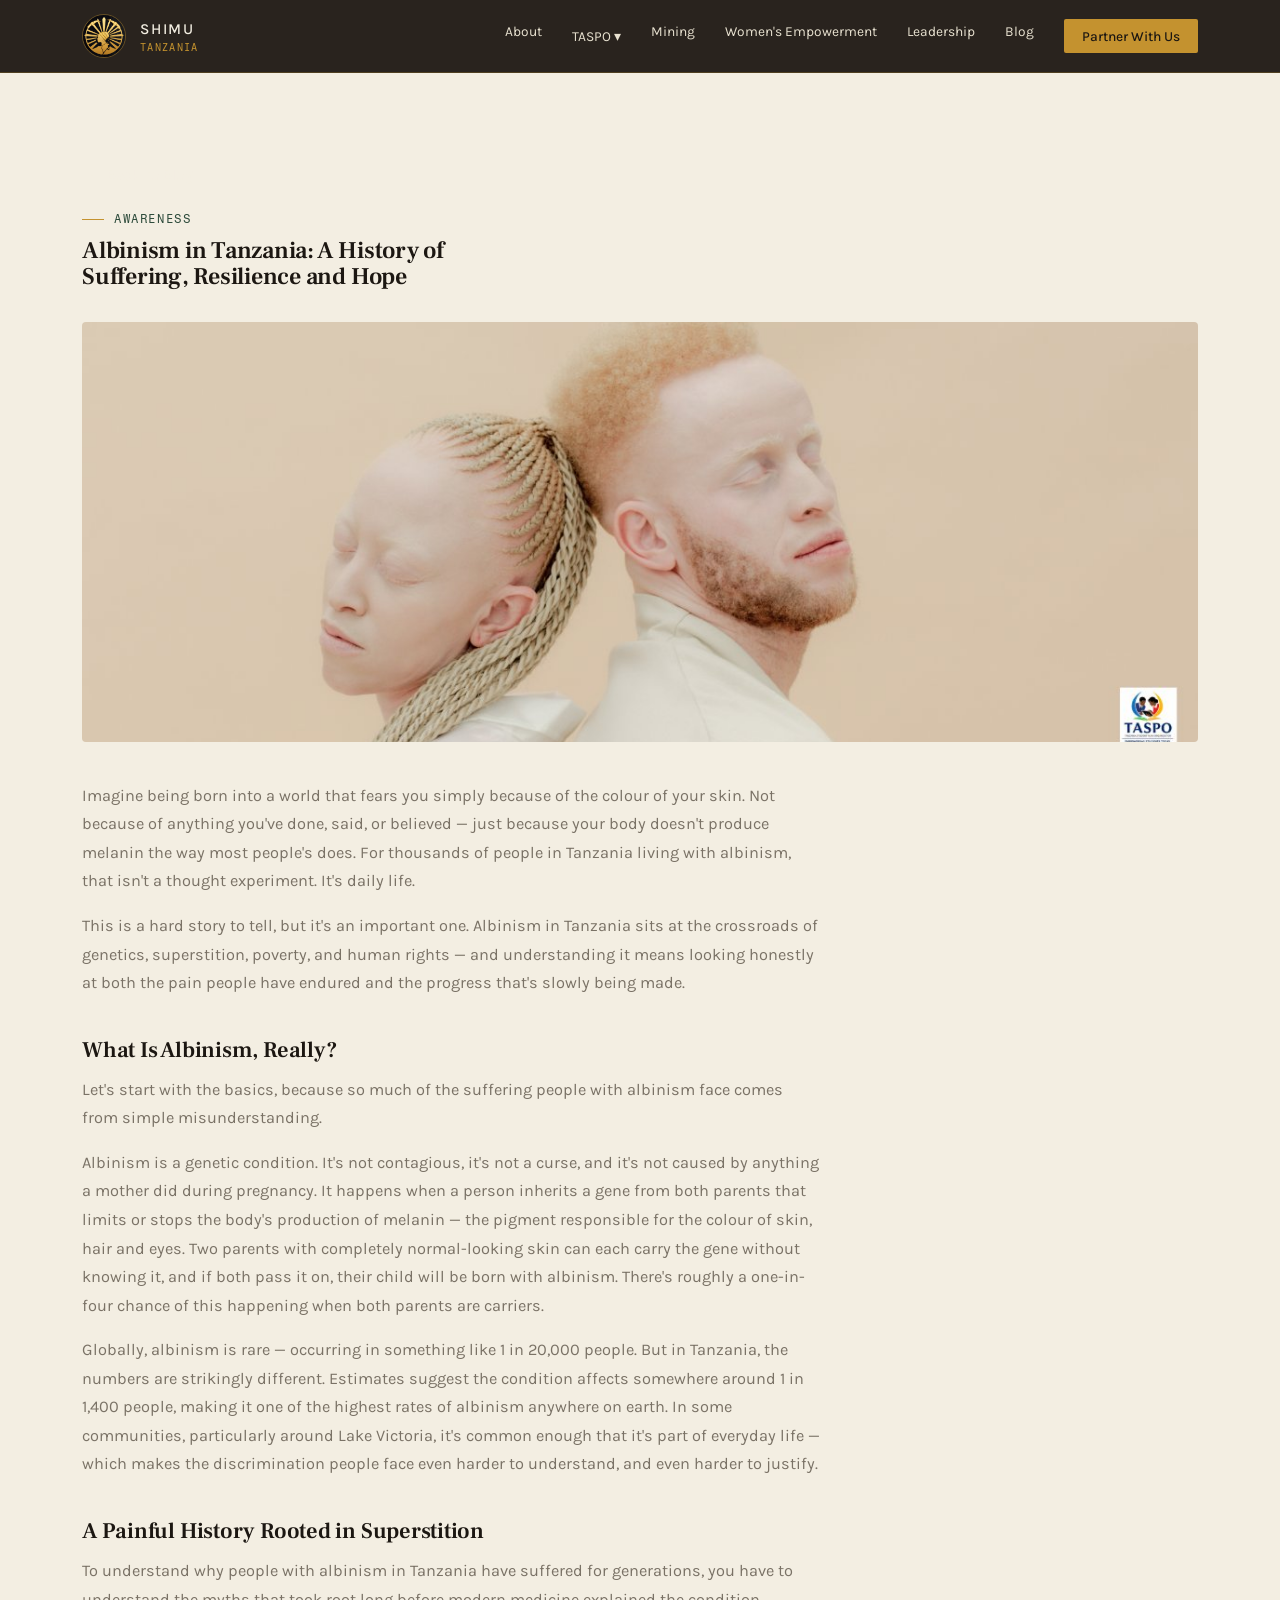
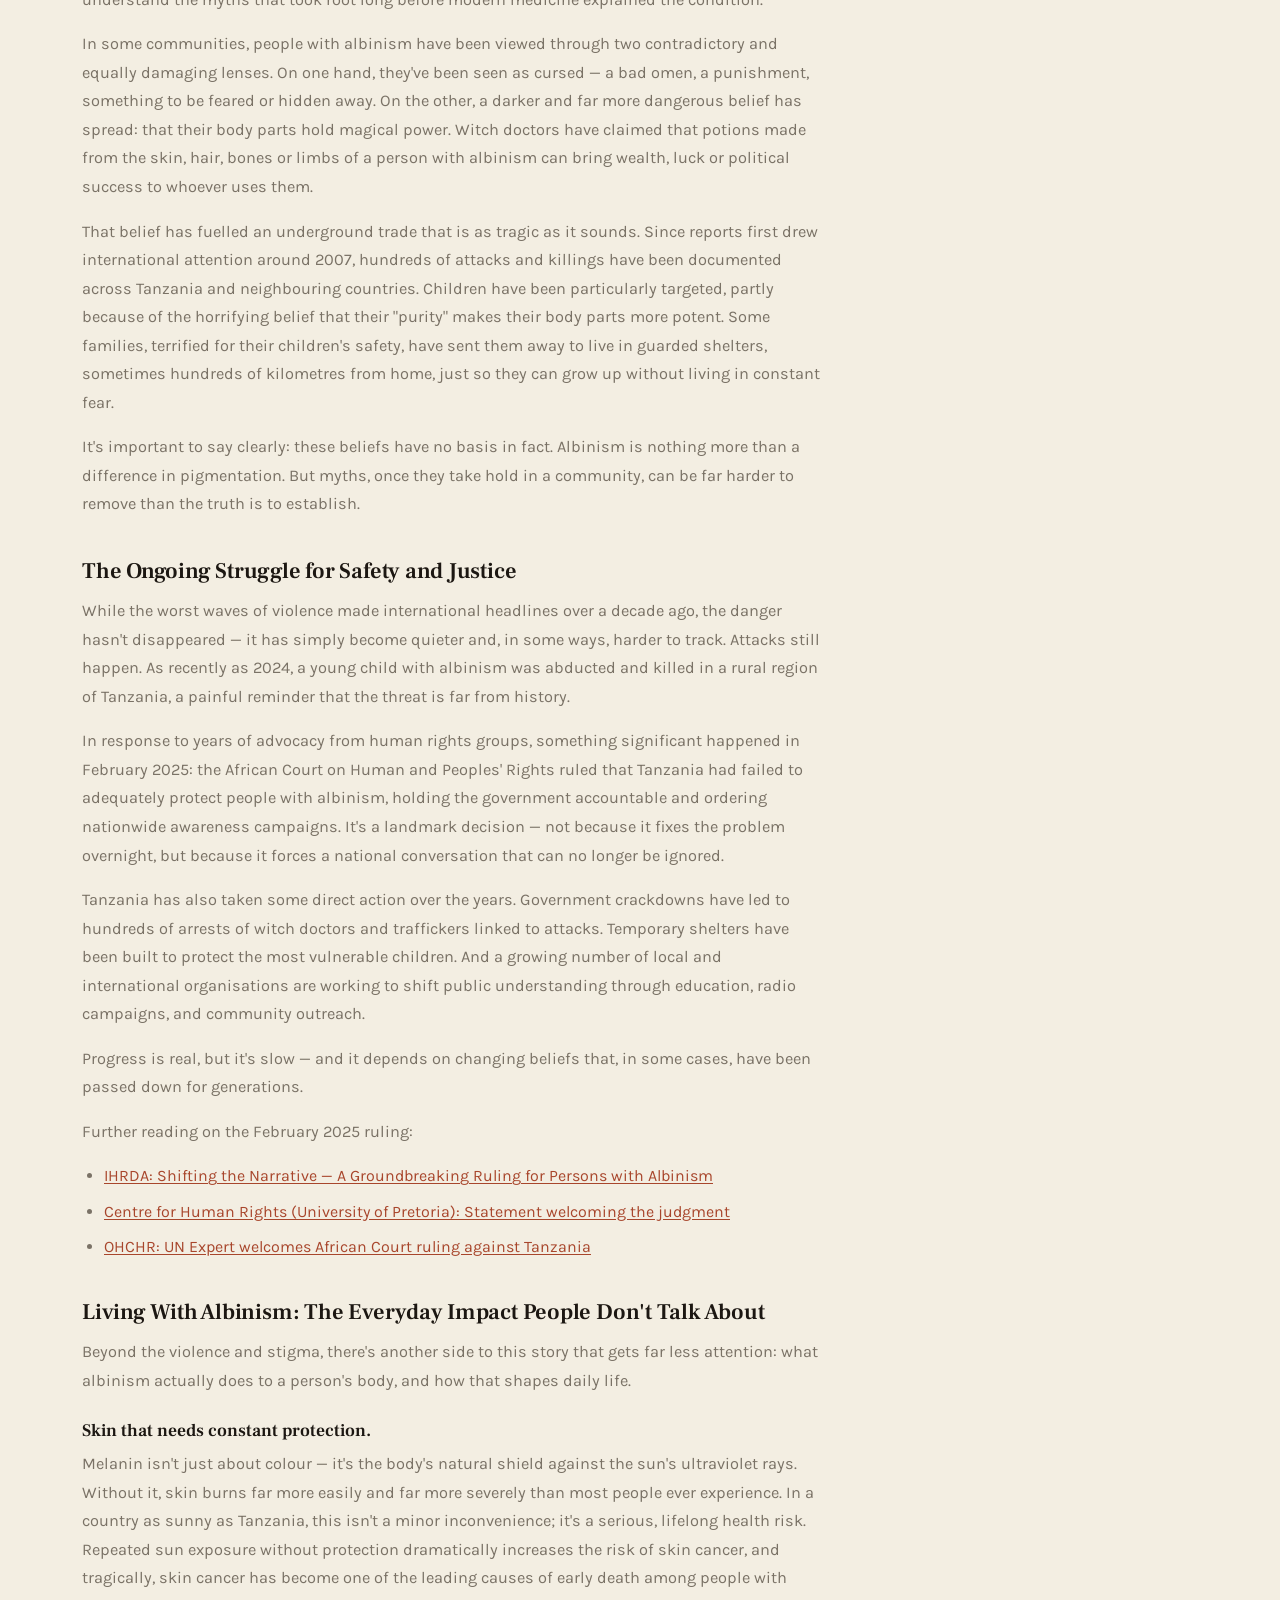
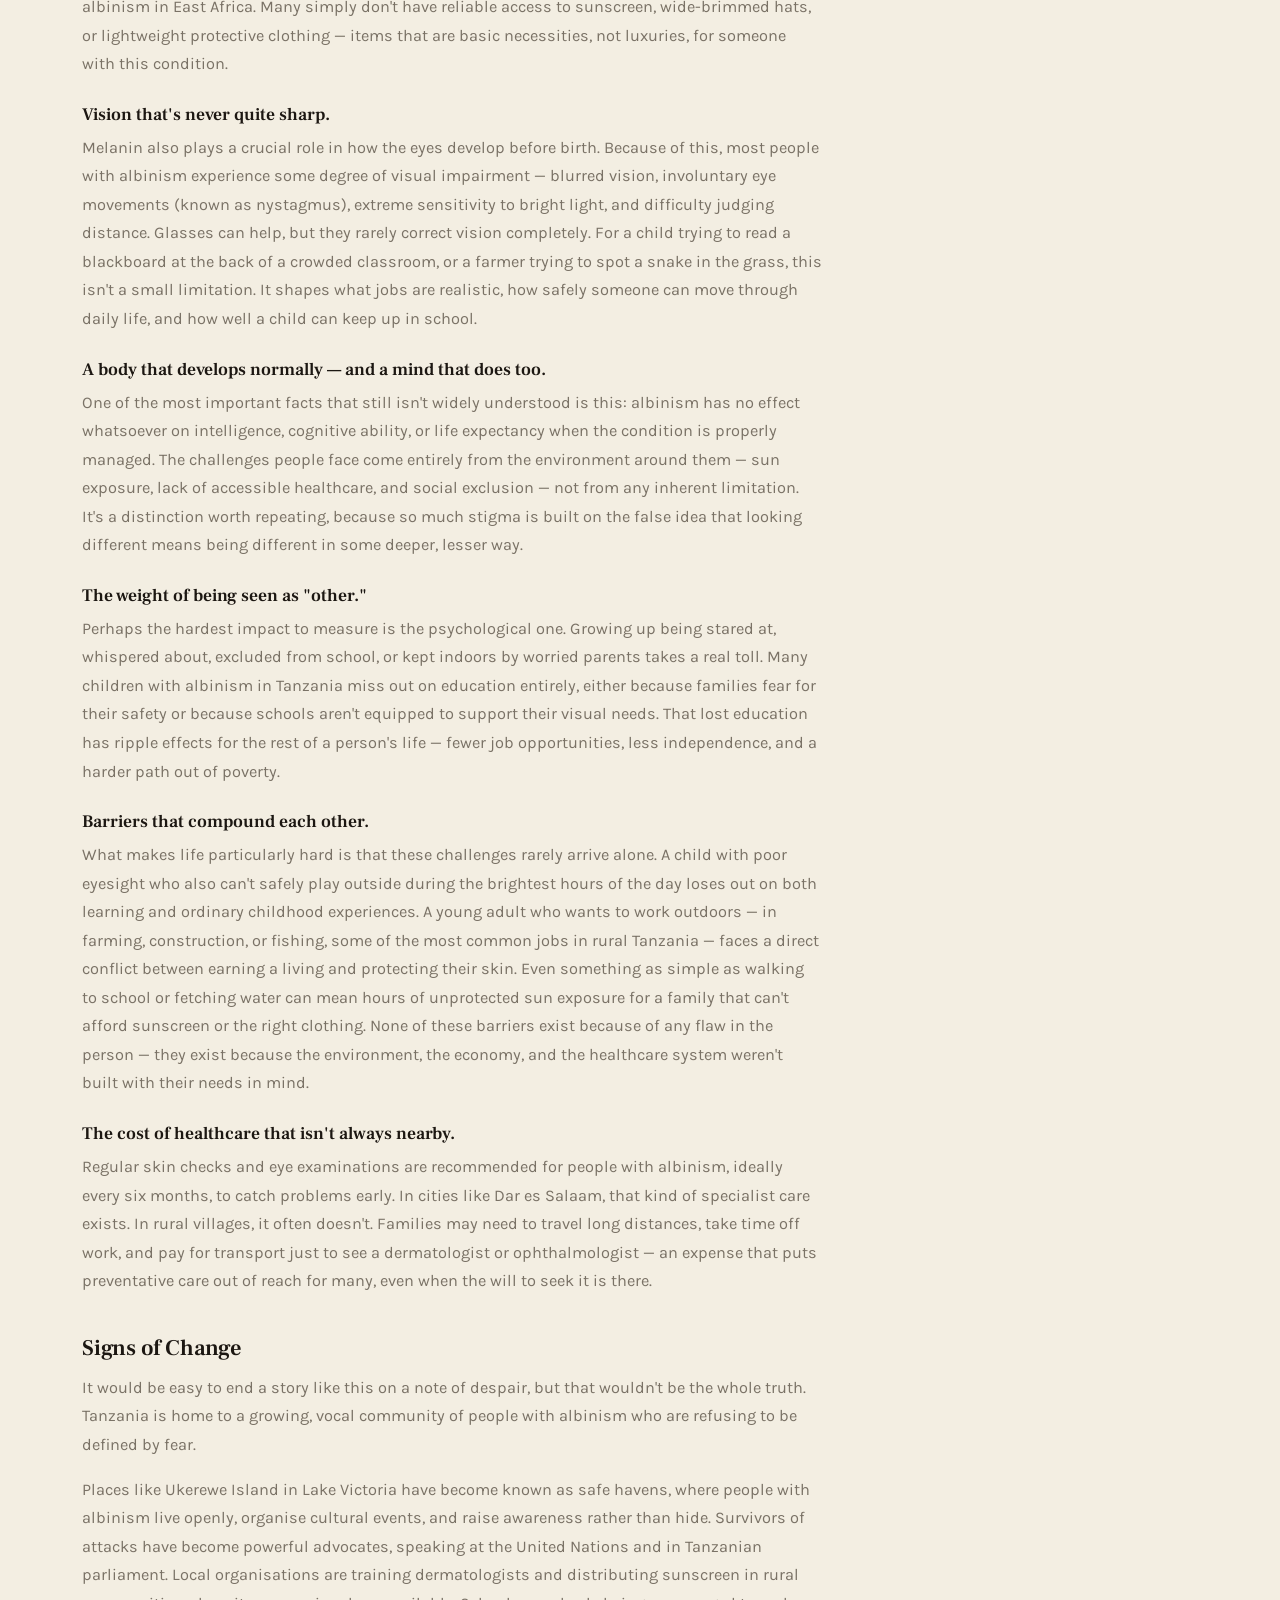
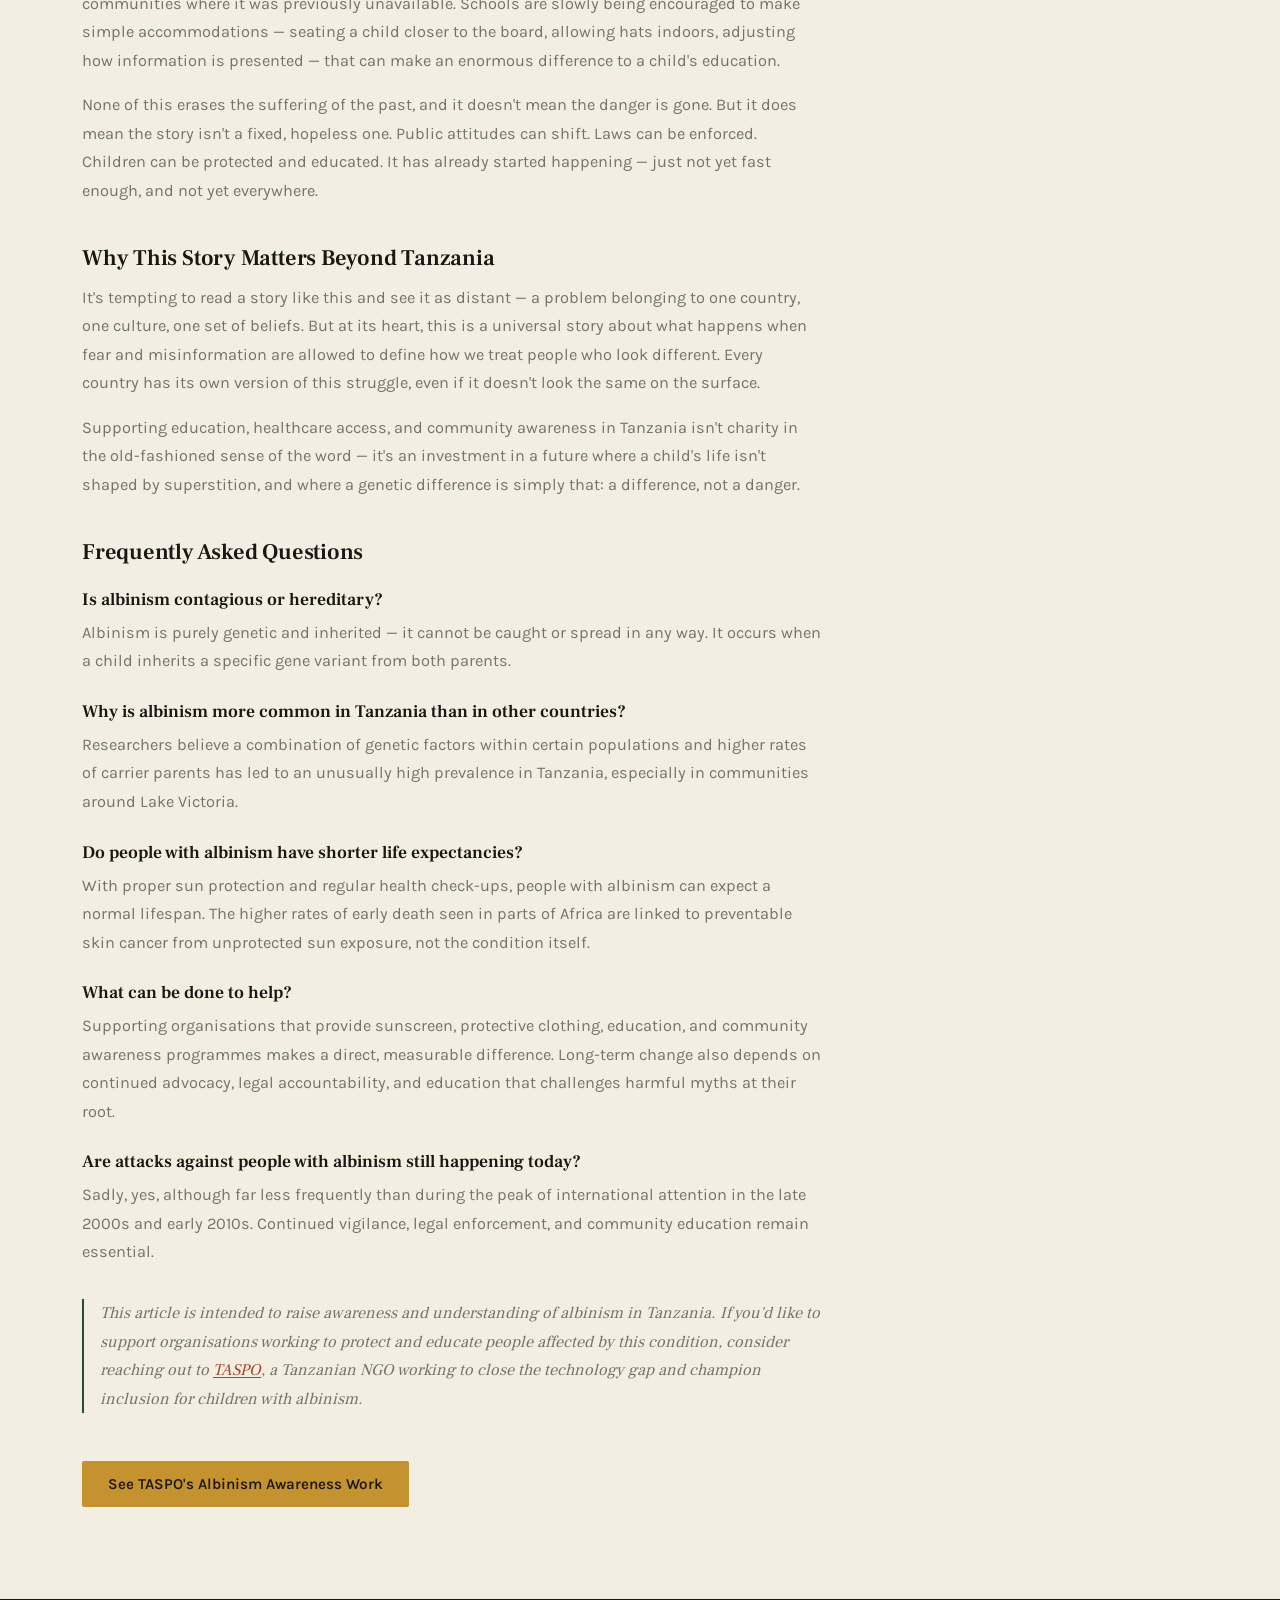
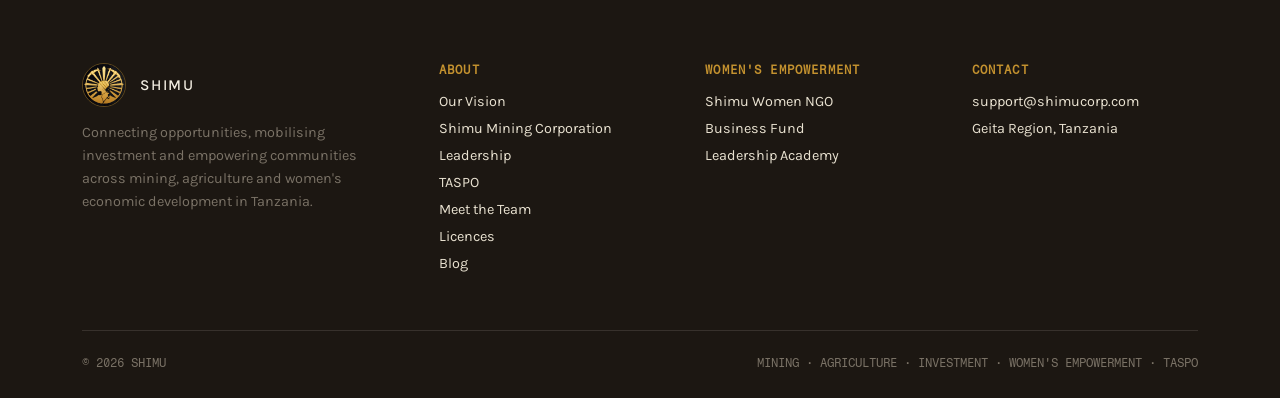
==== commit dc778d76: "Add Licences page with TASPO registration documents - New licences.html page showcasing NGO Certific" ====
--- a/blog-albinism-in-tanzania.html
+++ b/blog-albinism-in-tanzania.html
@@ -20,11 +20,16 @@
     </a>
     <nav class="navlinks">
       <a href="index.html#about">About</a>
+      <div class="nav-dropdown">
+        <a href="taspo.html">TASPO ▾</a>
+        <div class="nav-dropdown-menu">
+          <a href="team.html">Team</a>
+          <a href="licences.html">Licences</a>
+        </div>
+      </div>
       <a href="index.html#mining">Mining</a>
       <a href="index.html#women">Women's Empowerment</a>
       <a href="index.html#leadership">Leadership</a>
-      <a href="taspo.html">Taspo</a>
-      <a href="team.html">Team</a>
       <a href="blog.html">Blog</a>
       <a href="index.html#contact" class="cta-link">Partner With Us</a>
     </nav>
@@ -136,6 +141,7 @@
           <li><a href="index.html#leadership">Leadership</a></li>
           <li><a href="taspo.html">TASPO</a></li>
           <li><a href="team.html">Meet the Team</a></li>
+          <li><a href="licences.html">Licences</a></li>
           <li><a href="blog.html">Blog</a></li>
         </ul>
       </div>
--- a/css/styles.css
+++ b/css/styles.css
@@ -58,6 +58,7 @@
   transition:border-color .2s, color .2s;
 }
 .btn-ghost:hover{border-color:var(--gold); color:var(--gold);}
+.btn-ghost.on-paper{color:var(--rust); border-bottom-color:rgba(168,70,44,0.35);}
 
 .section{padding:92px 0;}
 .section-head{display:flex; justify-content:space-between; align-items:flex-end; gap:24px; margin-bottom:48px; flex-wrap:wrap;}
@@ -91,6 +92,19 @@
 .navlinks a.cta-link::after{display:none;}
 .navlinks a.cta-link:hover{background:#d6a445; color:var(--ink);}
 .burger{display:none; color:var(--paper); font-family:'Fragment Mono',monospace; font-size:0.8rem; letter-spacing:0.08em; background:none; border:1px solid rgba(243,238,226,0.3); padding:8px 14px; border-radius:2px; cursor:pointer;}
+.nav-dropdown{position:relative; display:inline-flex; align-items:center;}
+.nav-dropdown-menu{
+  position:absolute; top:100%; left:0; margin-top:8px; min-width:150px;
+  background:var(--ink); border:1px solid rgba(196,146,47,0.25); border-radius:2px; padding:6px 0;
+  opacity:0; visibility:hidden; transform:translateY(-6px);
+  transition:opacity .2s ease, transform .2s ease, visibility .2s;
+  z-index:60;
+}
+.nav-dropdown:hover .nav-dropdown-menu,
+.nav-dropdown:focus-within .nav-dropdown-menu{
+  opacity:1; visibility:visible; transform:translateY(0);
+}
+.nav-dropdown-menu a{display:block; padding:10px 18px; white-space:nowrap;}
 
 /* ---------- HERO ---------- */
 .hero{
@@ -341,6 +355,28 @@
 .blog-post li{margin-bottom:8px;}
 .blog-post a{color:var(--rust); text-decoration:underline; text-underline-offset:2px;}
 .blog-post a:hover{color:var(--gold);}
+
+/* ---------- LICENCES ---------- */
+.licence-grid{display:grid; grid-template-columns:repeat(auto-fill, minmax(280px, 1fr)); gap:28px;}
+.licence-card{
+  display:block; color:inherit; text-decoration:none;
+  background:#fff; border:1px solid rgba(28,23,18,0.08); border-radius:3px; overflow:hidden;
+  transition:transform .25s ease, box-shadow .25s ease;
+}
+.licence-card:hover{transform:translateY(-4px); box-shadow:0 14px 32px rgba(28,23,18,0.1);}
+.licence-card img{width:100%; height:240px; object-fit:contain; background:var(--paper-dim); display:block; padding:14px;}
+.licence-card .licence-placeholder{
+  width:100%; height:240px; display:flex; align-items:center; justify-content:center;
+  background:var(--ink); color:var(--gold); font-family:'Fragment Mono', monospace;
+  font-size:1.5rem; letter-spacing:0.12em;
+}
+.licence-card-body{padding:22px 24px 26px;}
+.licence-card h3{font-family:'Frank Ruhl Libre', serif; font-size:1.15rem; font-weight:600; margin-bottom:8px; color:var(--ink);}
+.licence-card p{color:var(--stone); font-size:0.9rem; line-height:1.55; margin-bottom:12px;}
+.licence-card .read-more-label{
+  display:inline-block; font-family:'Fragment Mono', monospace;
+  font-size:0.7rem; letter-spacing:0.05em; text-transform:uppercase; color:var(--rust);
+}
 .taspo-dark-band{background:var(--ink); color:var(--paper); padding:92px 0;}
 .taspo-dark-band .eyebrow{margin-bottom:18px;}
 .taspo-dark-band h2{color:#faf6ec; font-size:clamp(1.8rem, 3vw, 2.4rem); max-width:26ch; margin-bottom:20px;}
@@ -373,6 +409,12 @@
   }
   .nav.open .navlinks a{padding:14px 0; border-bottom:1px solid rgba(243,238,226,0.08);}
   .nav.open .navlinks a.cta-link{margin-top:14px; text-align:center; border-bottom:none;}
+  .nav-dropdown{position:static; display:block; width:100%;}
+  .nav-dropdown-menu{
+    position:static; opacity:1; visibility:visible; transform:none;
+    background:none; border:none; padding:0 0 0 18px; margin-top:0; min-width:0;
+  }
+  .nav-dropdown-menu a{font-size:0.86rem; color:var(--paper-dim);}
   .pillars-inner{grid-template-columns:repeat(2, 1fr);}
   .split{grid-template-columns:1fr; gap:32px;}
   .split img{height:260px;}
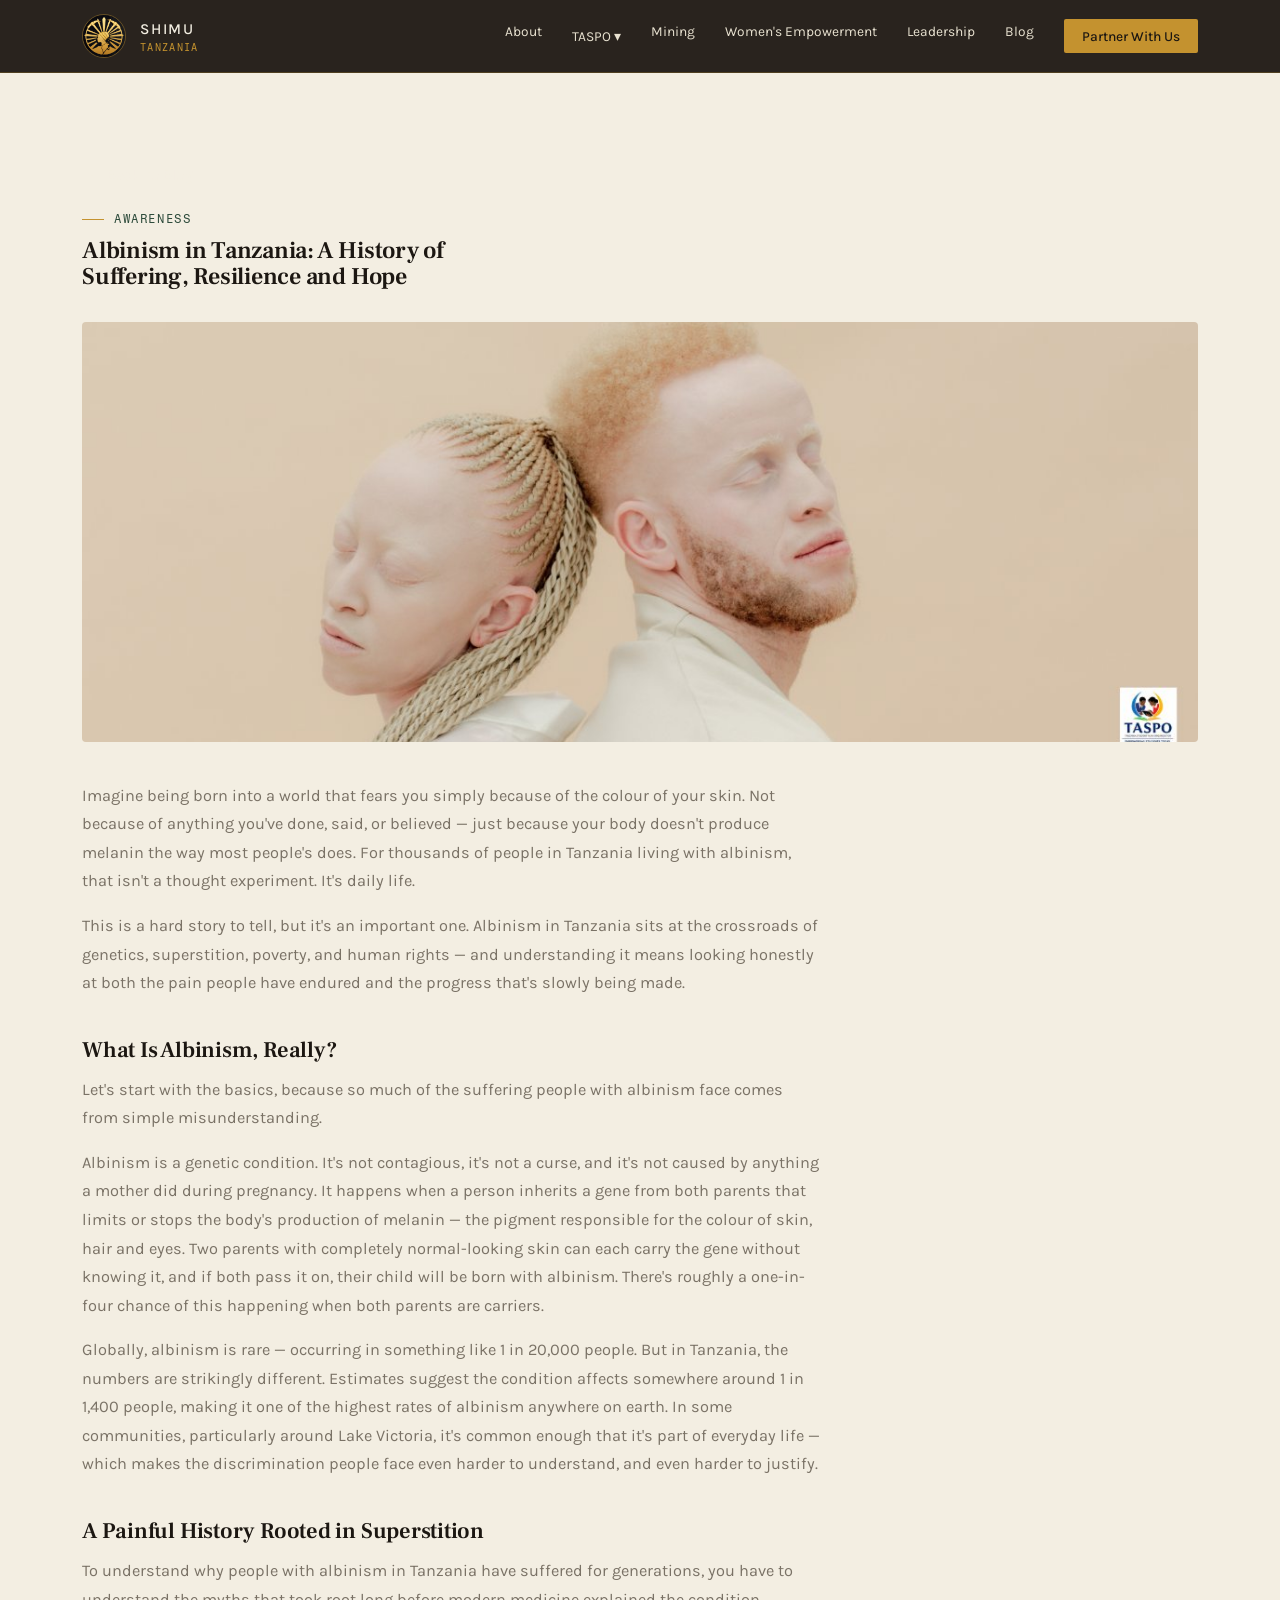
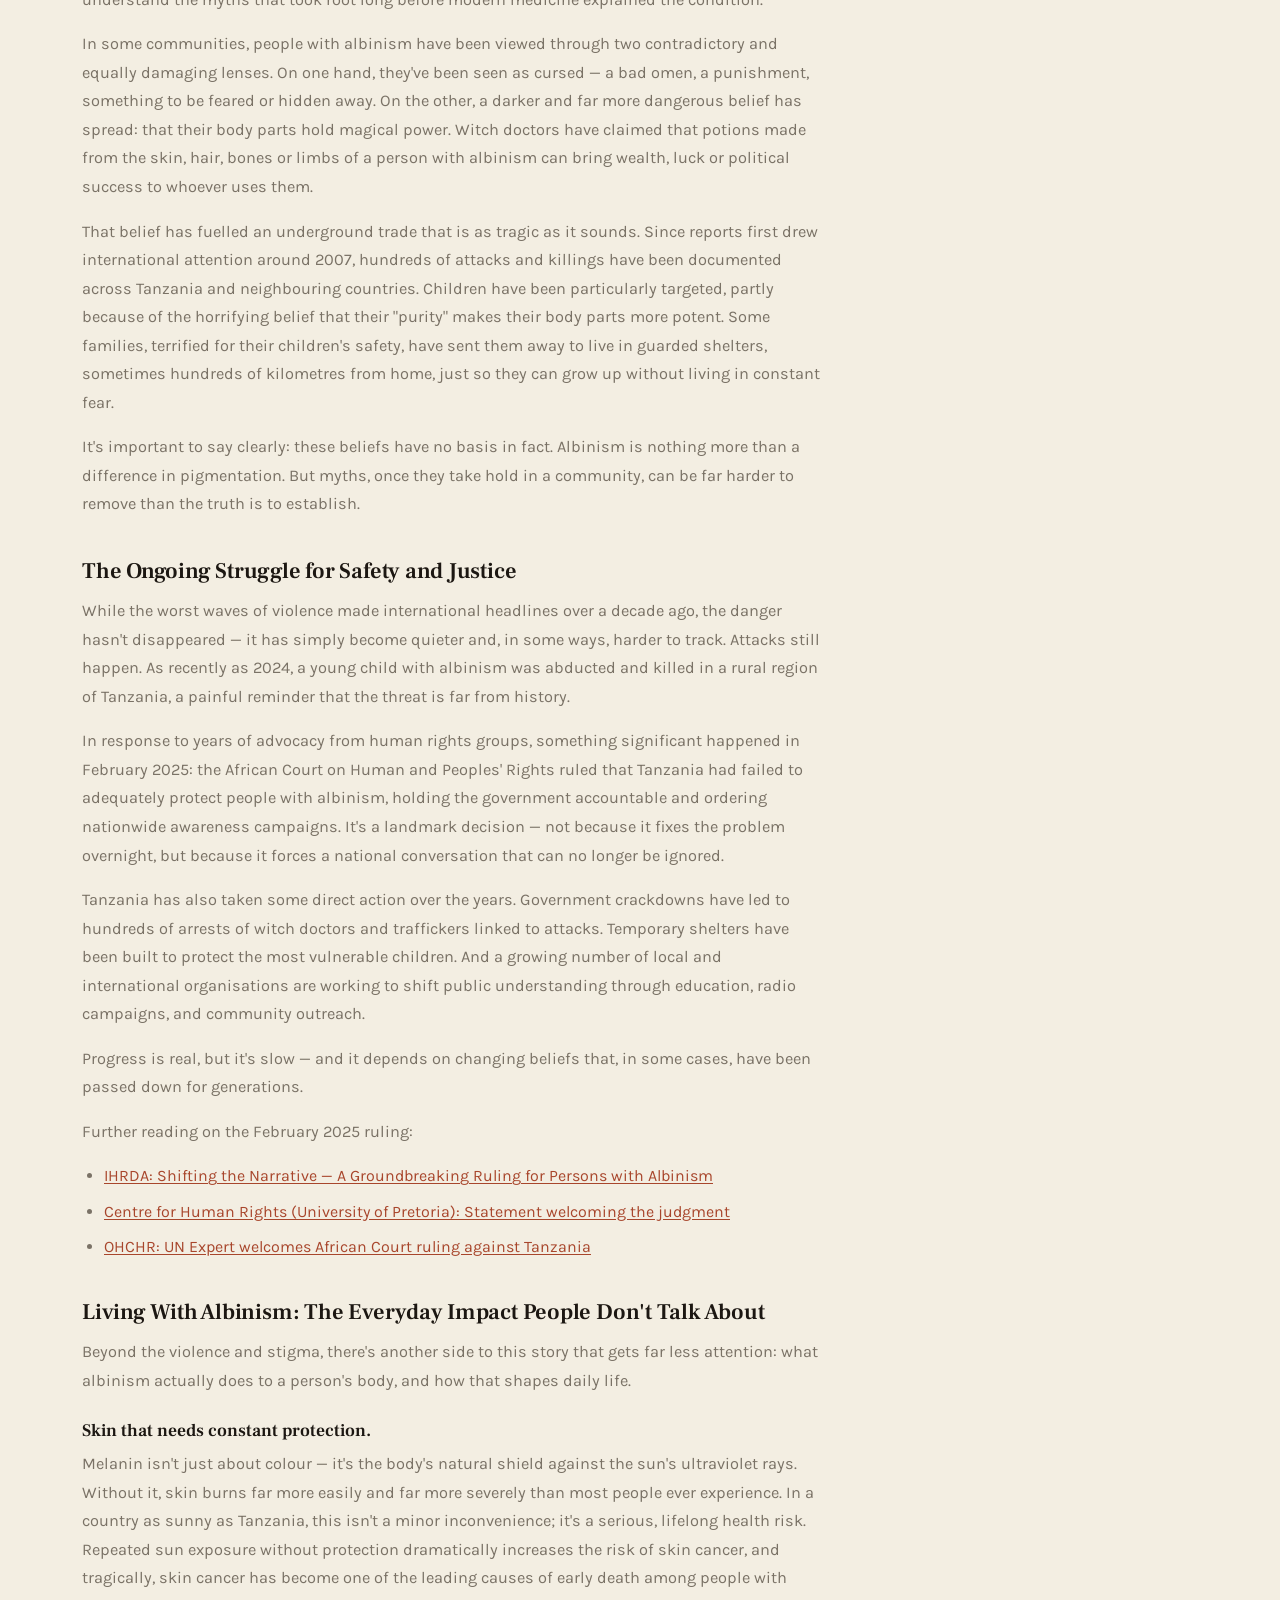
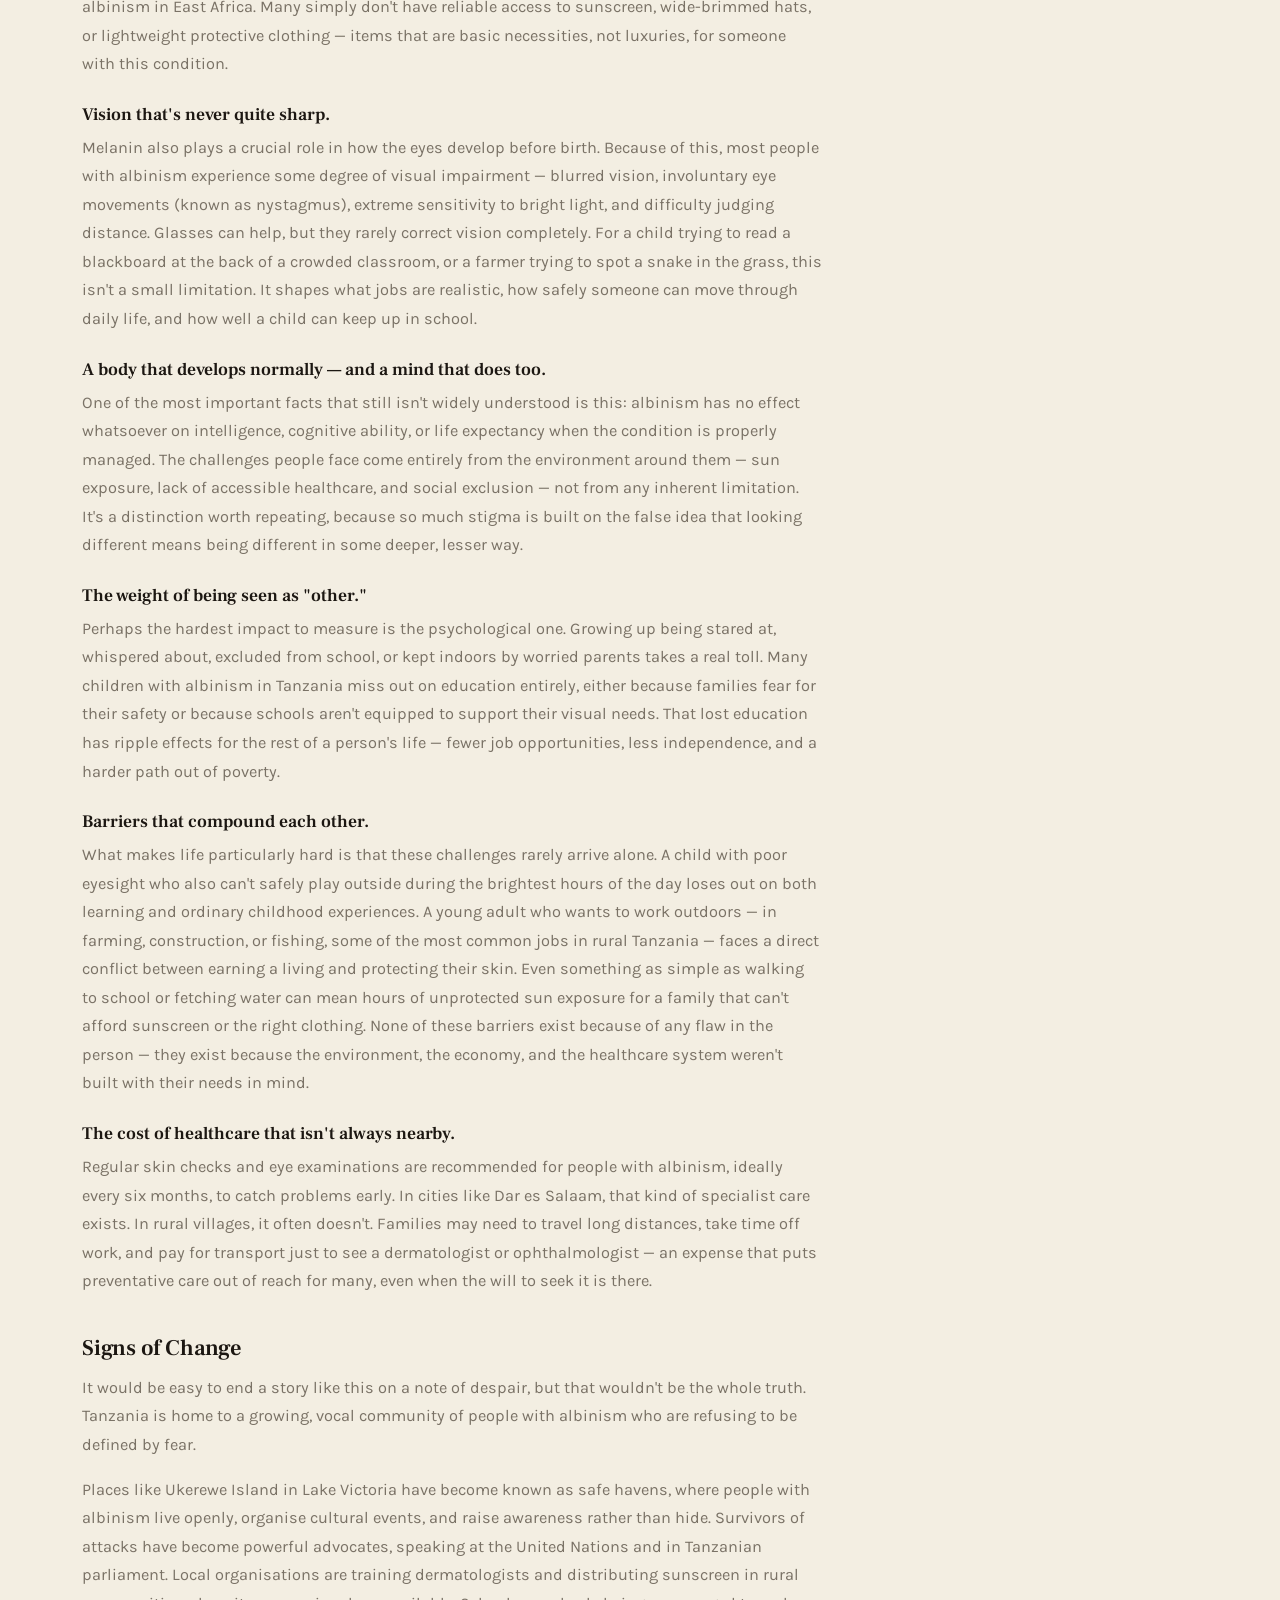
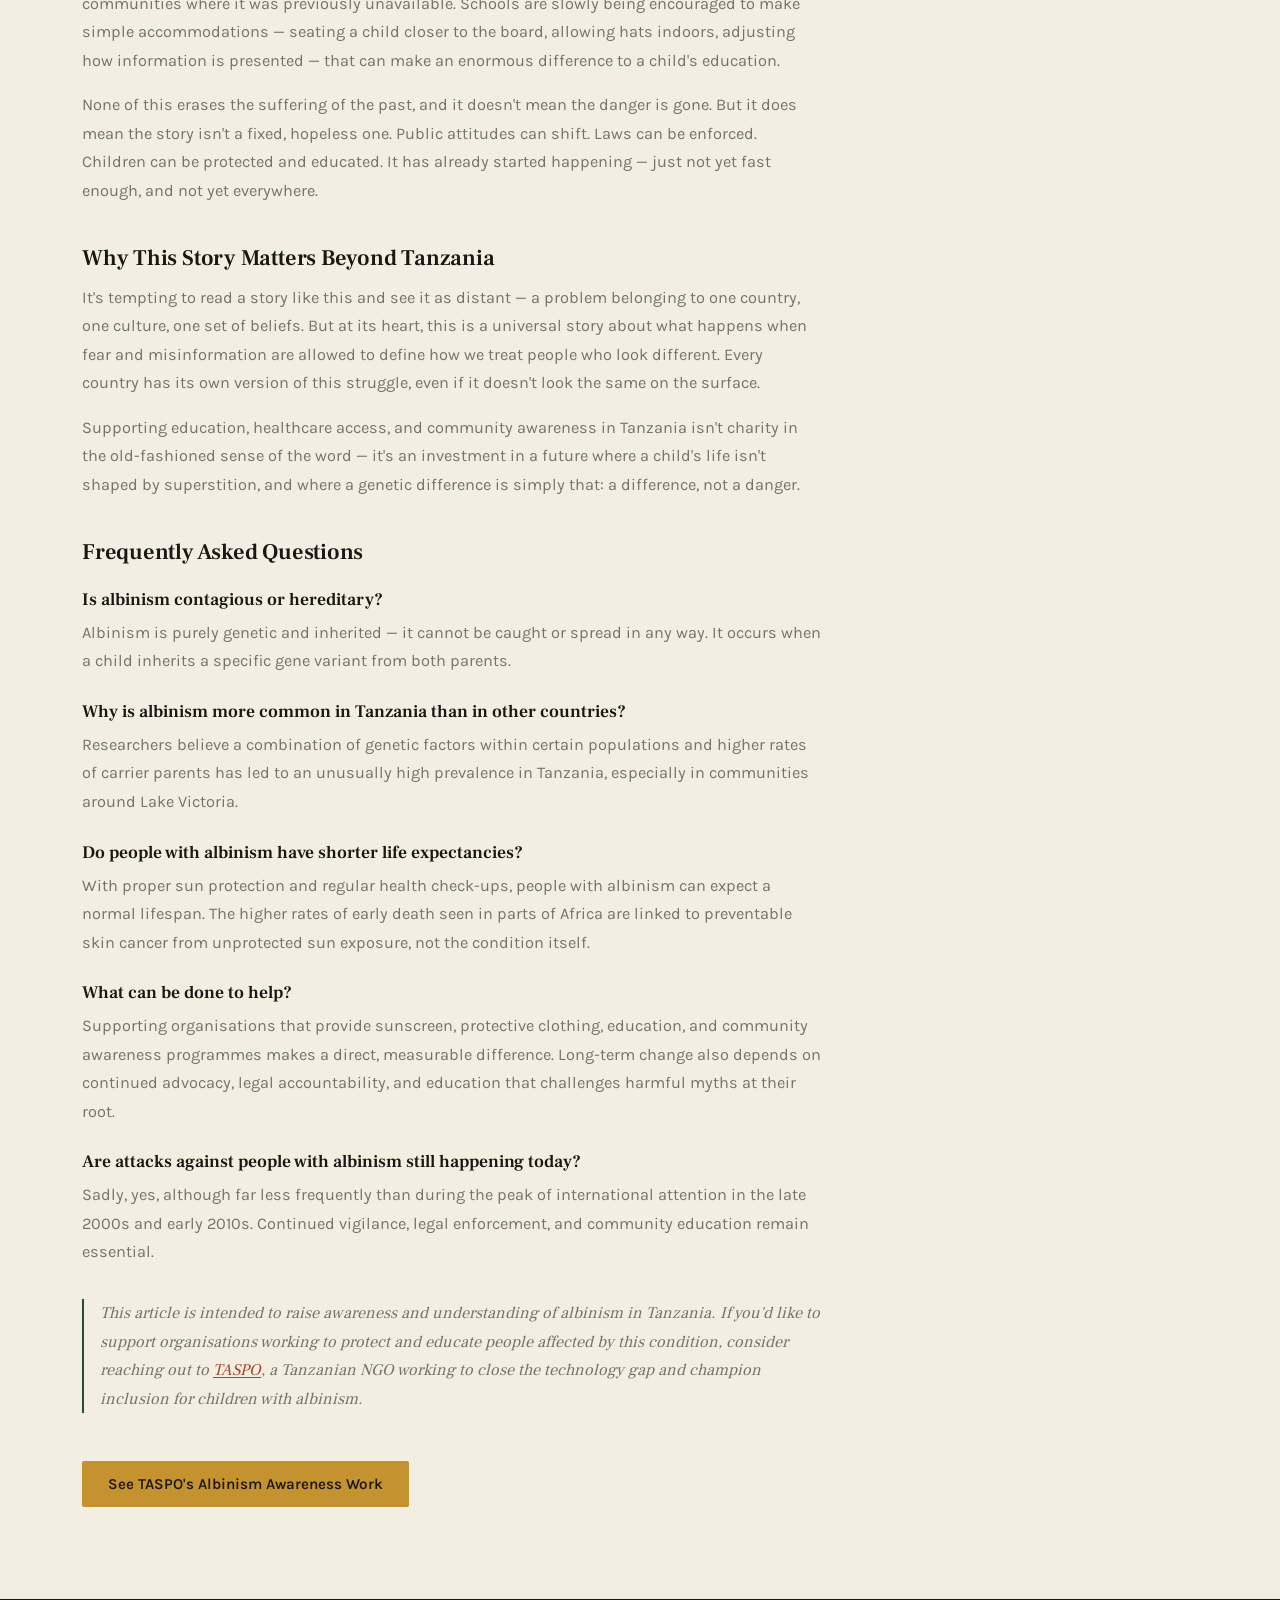
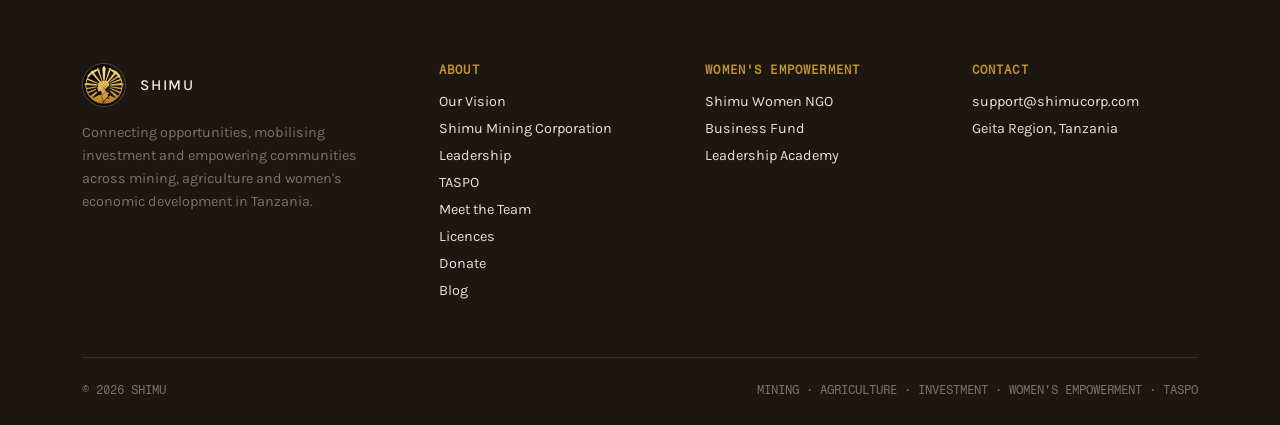
==== commit d8be8149: "Add Donate page under TASPO New donate.html for the Whiteboards for All project — intro, "Why It Mat" ====
--- a/blog-albinism-in-tanzania.html
+++ b/blog-albinism-in-tanzania.html
@@ -25,13 +25,14 @@
         <div class="nav-dropdown-menu">
           <a href="team.html">Team</a>
           <a href="licences.html">Licences</a>
+          <a href="donate.html">Donate</a>
         </div>
       </div>
       <a href="index.html#mining">Mining</a>
       <a href="index.html#women">Women's Empowerment</a>
       <a href="index.html#leadership">Leadership</a>
       <a href="blog.html">Blog</a>
-      <a href="index.html#contact" class="cta-link">Partner With Us</a>
+      <a href="mailto:support@shimucorp.com" class="cta-link">Partner With Us</a>
     </nav>
     <button class="burger" aria-label="Open menu">MENU</button>
   </div>
@@ -142,6 +143,7 @@
           <li><a href="taspo.html">TASPO</a></li>
           <li><a href="team.html">Meet the Team</a></li>
           <li><a href="licences.html">Licences</a></li>
+          <li><a href="donate.html">Donate</a></li>
           <li><a href="blog.html">Blog</a></li>
         </ul>
       </div>
--- a/css/styles.css
+++ b/css/styles.css
@@ -242,8 +242,8 @@
 
 /* ---------- CEO / LEADERSHIP ---------- */
 .leader{padding:96px 0;}
-.leader-grid{display:grid; grid-template-columns:0.85fr 1.15fr; gap:64px; align-items:start;}
-.leader-grid.reverse{grid-template-columns:1.15fr 0.85fr; align-items:center;}
+.leader-grid{display:grid; grid-template-columns:0.3fr 1.7fr; gap:64px; align-items:start;}
+.leader-grid.reverse{grid-template-columns:1.7fr 0.3fr; align-items:start;}
 .leader-photo{position:relative;}
 .leader-photo img{width:100%; border-radius:4px; object-fit:cover;}
 .leader-copy h2{font-size:clamp(1.8rem,3vw,2.3rem); margin-top:12px; margin-bottom:6px;}
@@ -318,7 +318,7 @@
 .taspo-focus-item h4{font-family:'Frank Ruhl Libre', serif; font-size:1.2rem; font-weight:600; margin-bottom:10px; color:var(--ink);}
 .taspo-focus-item p{color:var(--stone); font-size:0.95rem; line-height:1.6;}
 .taspo-project-photo{width:100%; height:420px; object-fit:cover; border-radius:4px; margin-bottom:40px;}
-.team-grid{display:grid; grid-template-columns:repeat(3, 1fr); gap:28px;}
+.team-grid{display:grid; grid-template-columns:repeat(4, 1fr); gap:24px;}
 .team-card{
   display:block; color:inherit; text-decoration:none;
   background:#fff; border:1px solid rgba(28,23,18,0.08); border-radius:3px; overflow:hidden;
@@ -382,6 +382,32 @@
 .taspo-dark-band h2{color:#faf6ec; font-size:clamp(1.8rem, 3vw, 2.4rem); max-width:26ch; margin-bottom:20px;}
 .taspo-dark-band p{color:#cfc6b3; line-height:1.75; max-width:68ch; margin-bottom:16px; font-size:1.02rem;}
 .taspo-dark-band p:last-child{margin-bottom:0;}
+
+/* ---------- DONATE ---------- */
+.donate-highlight{
+  background:var(--forest); color:#fff; text-align:center;
+  border-radius:4px; padding:36px 32px; margin:8px 0 4px;
+}
+.donate-highlight .amount{
+  font-family:'Frank Ruhl Libre', serif; font-size:clamp(1.6rem, 3.4vw, 2.3rem);
+  font-weight:700; color:var(--gold); line-height:1.2;
+}
+.donate-highlight p{color:rgba(255,255,255,0.9); margin:10px auto 0; max-width:44ch; line-height:1.6;}
+.donate-tiers{
+  display:grid; grid-template-columns:repeat(4, 1fr); gap:20px; margin-top:8px;
+}
+.donate-tier{
+  background:#fff; border:1px solid rgba(28,23,18,0.1); border-top:3px solid var(--gold);
+  border-radius:3px; padding:26px 22px 28px;
+}
+.donate-tier .tier-amount{
+  font-family:'Frank Ruhl Libre', serif; font-size:1.7rem; font-weight:700; color:var(--ink); margin-bottom:8px;
+}
+.donate-tier p{color:var(--stone); font-size:0.92rem; line-height:1.55;}
+.donate-cta{text-align:center; margin-top:8px;}
+.donate-note{
+  color:var(--stone); font-size:0.92rem; line-height:1.7; max-width:60ch; margin:0 auto 24px; text-align:center;
+}
 
 /* ---------- FOOTER ---------- */
 footer{background:var(--ink); color:var(--paper-dim); padding:64px 0 28px;}
@@ -426,9 +452,11 @@
   .footer-grid{grid-template-columns:1fr 1fr;}
   .taspo-focus-grid{grid-template-columns:1fr;}
   .team-grid{grid-template-columns:repeat(2, 1fr);}
+  .donate-tiers{grid-template-columns:repeat(2, 1fr);}
 }
 @media (max-width: 520px){
   .pillars-inner{grid-template-columns:1fr;}
   .footer-grid{grid-template-columns:1fr;}
   .team-grid{grid-template-columns:1fr;}
-}
+  .donate-tiers{grid-template-columns:1fr;}
+}
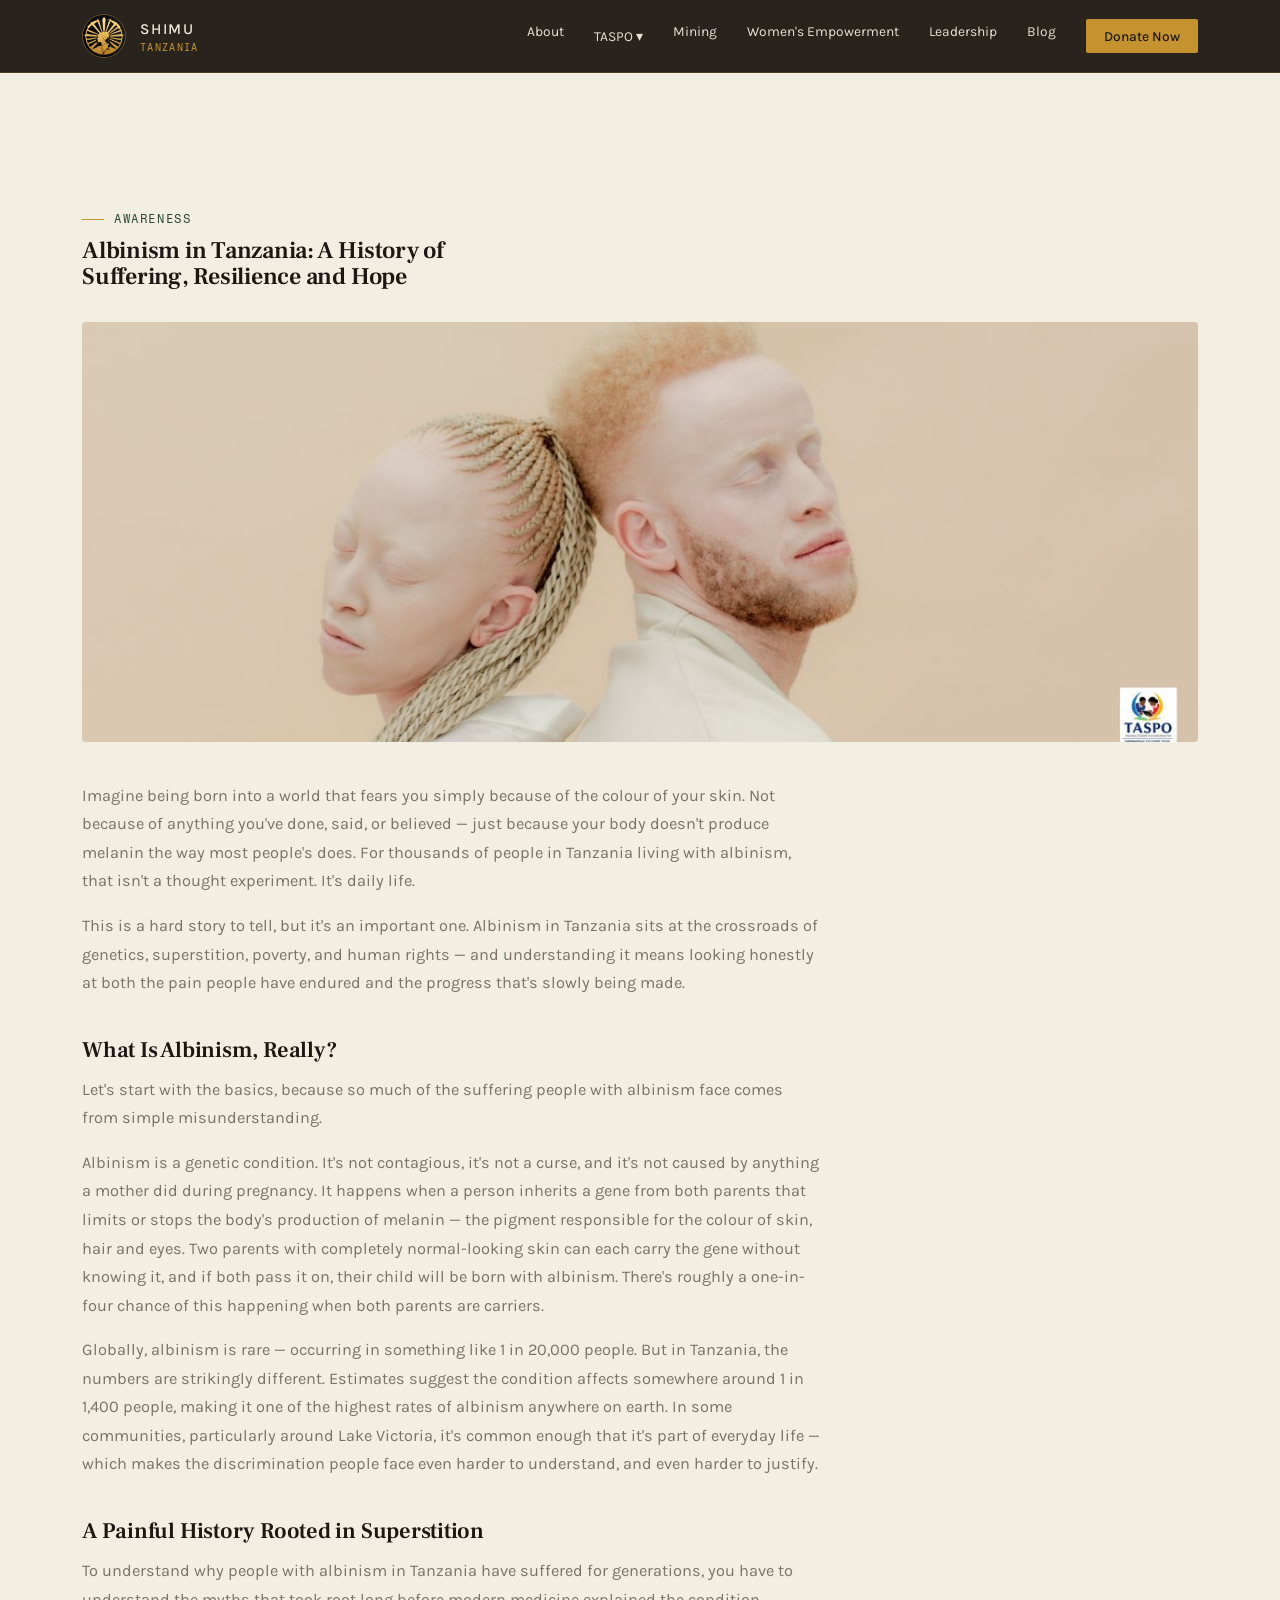
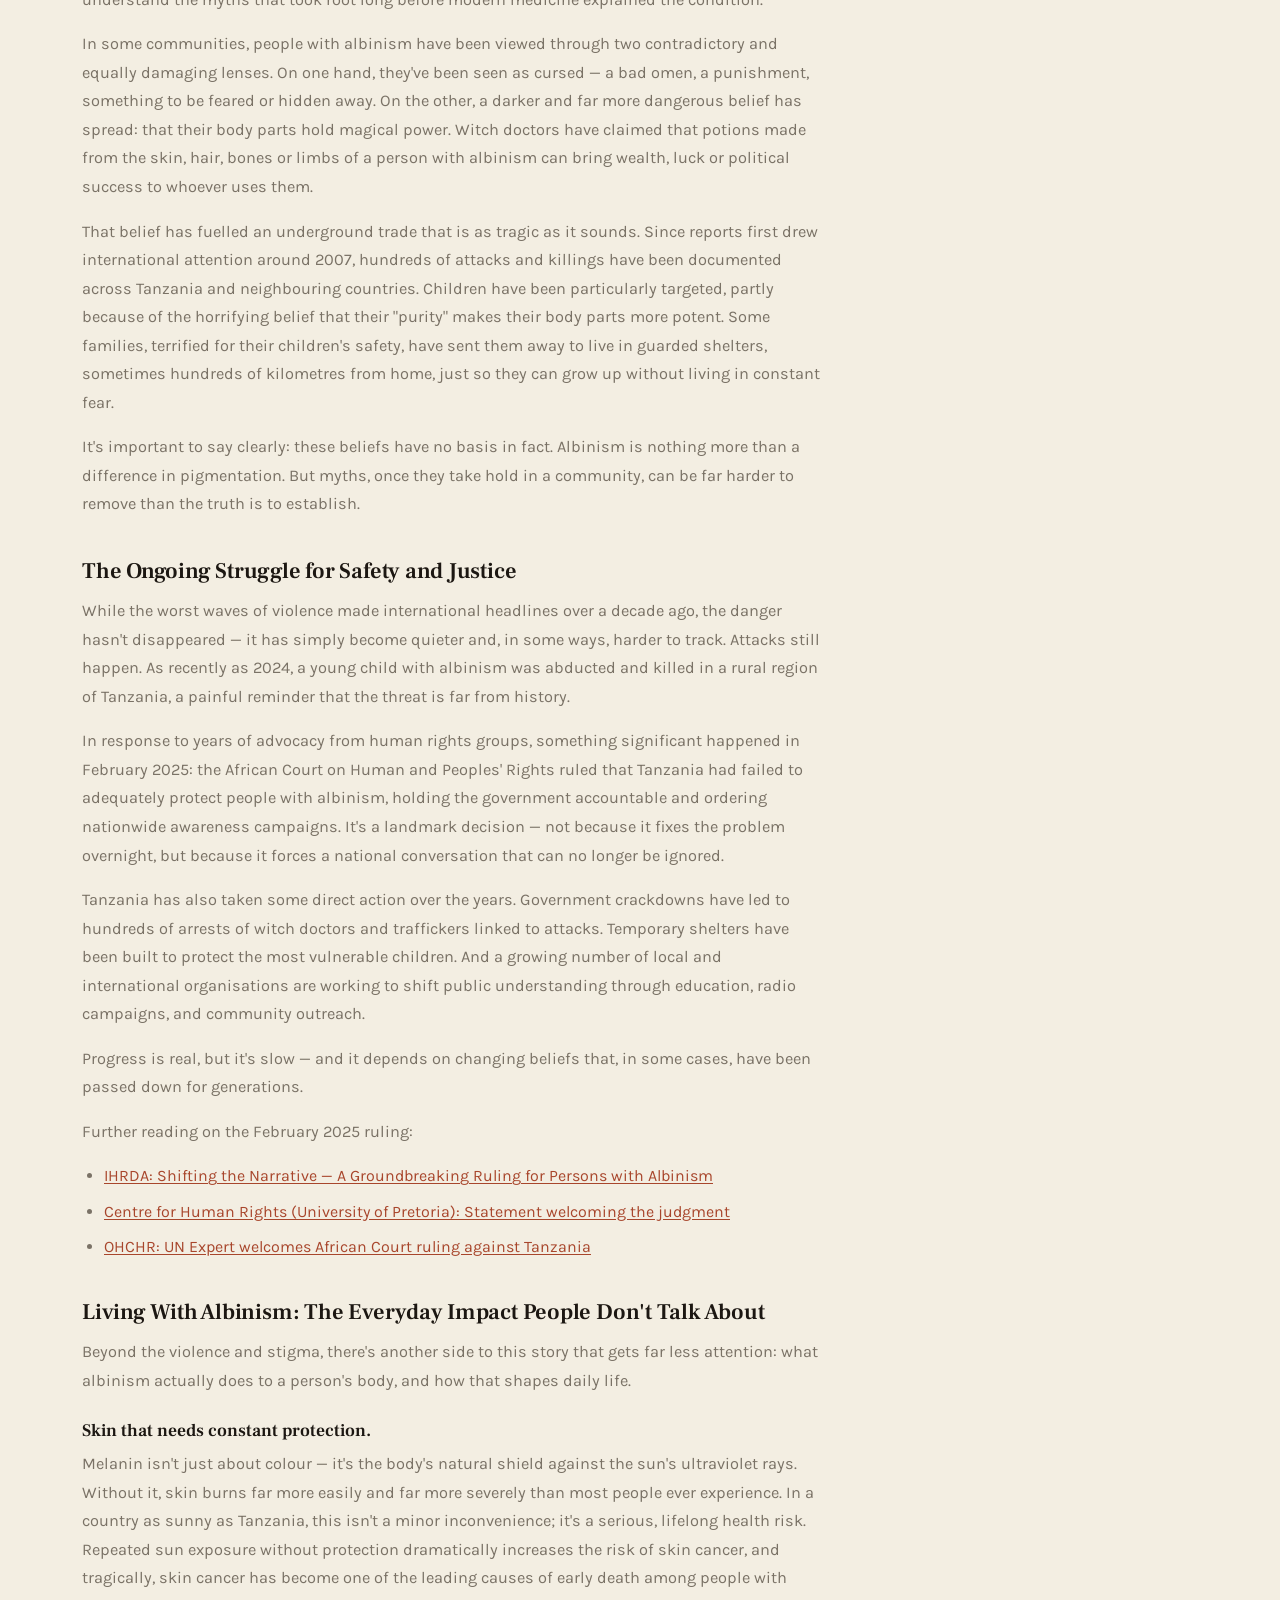
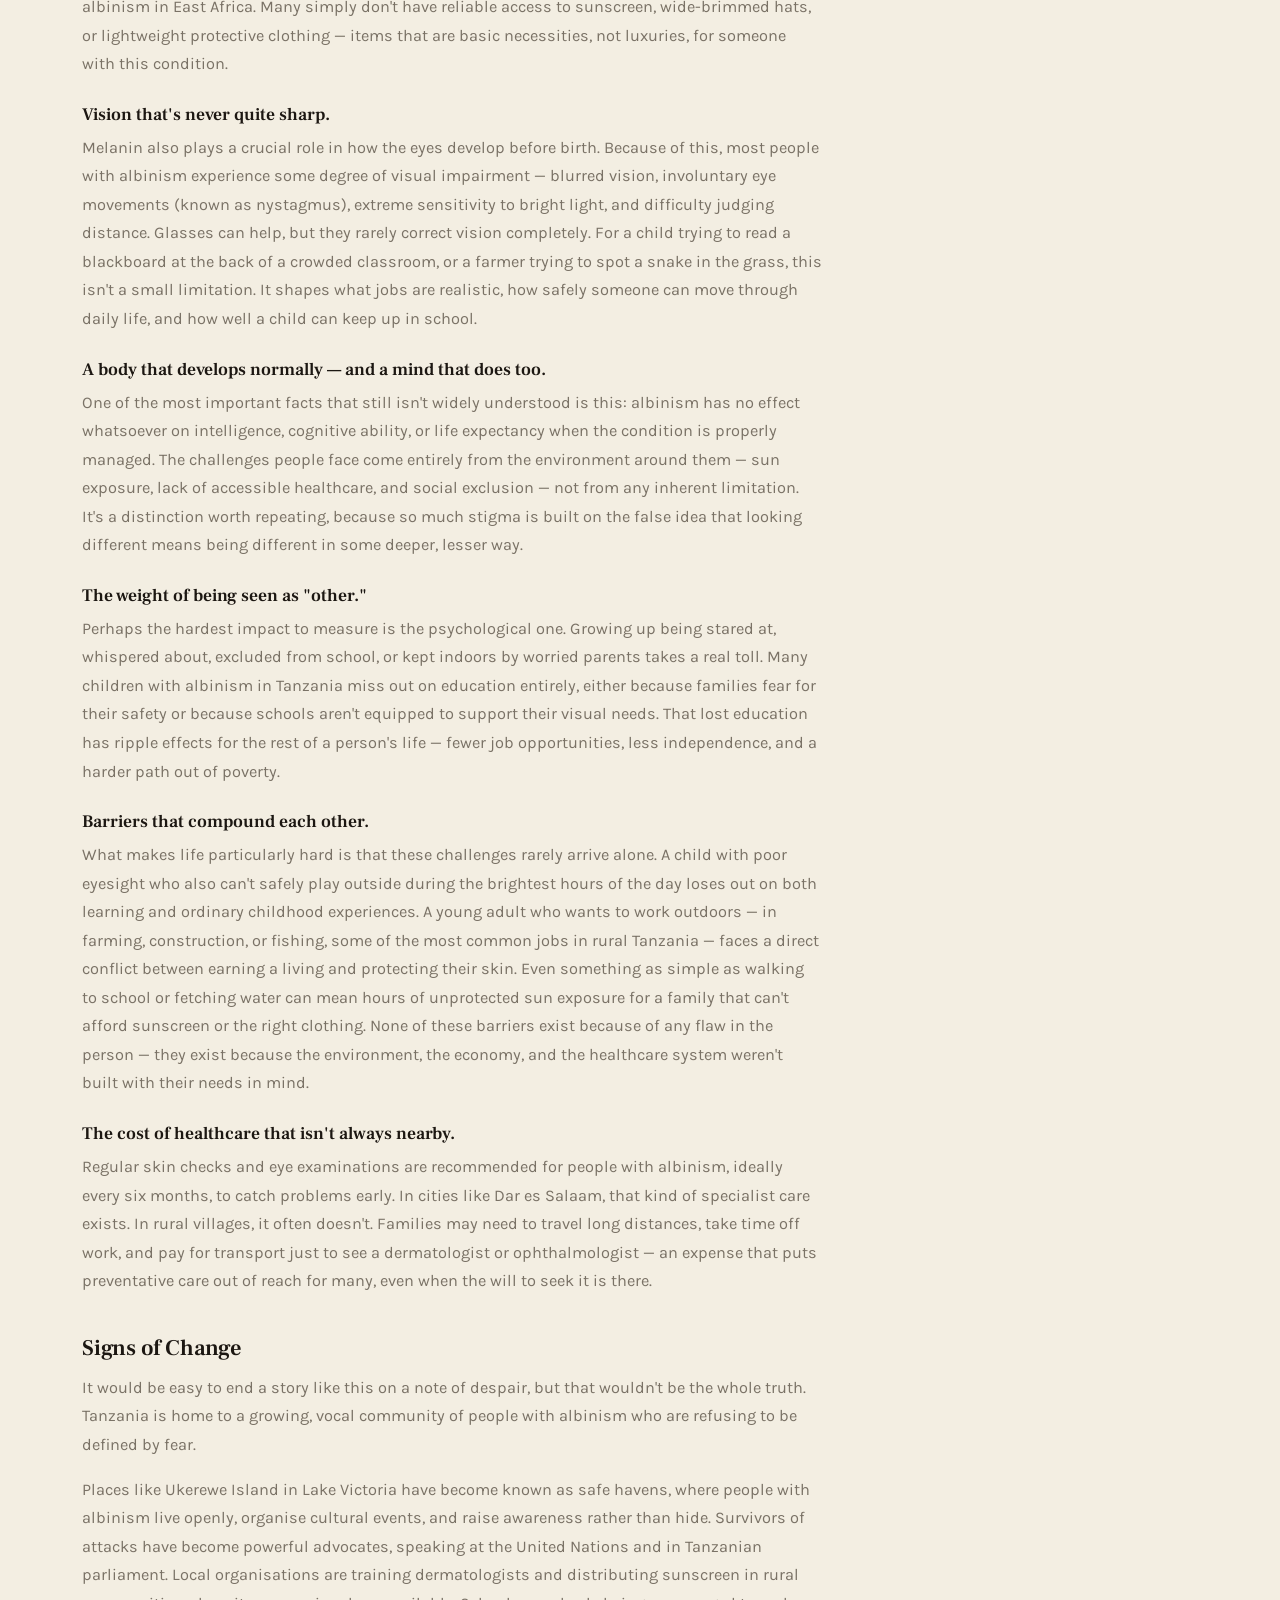
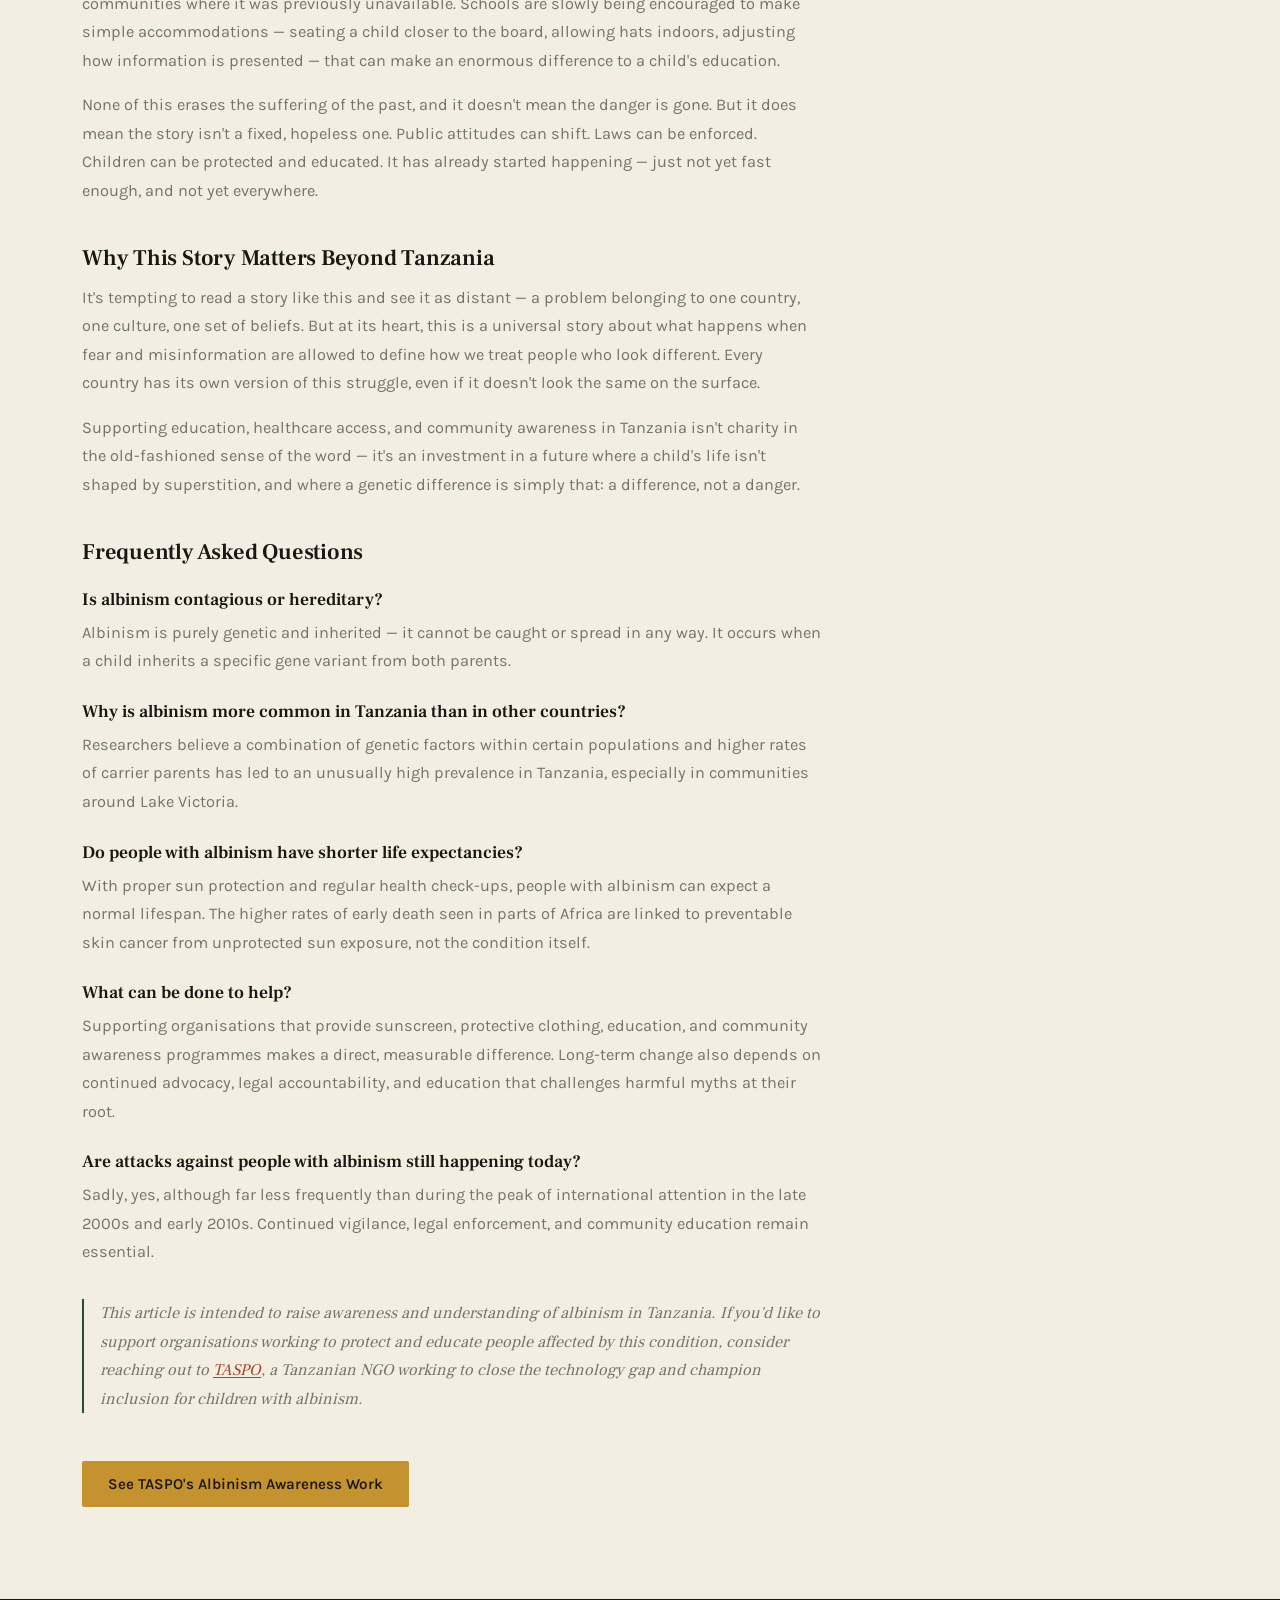
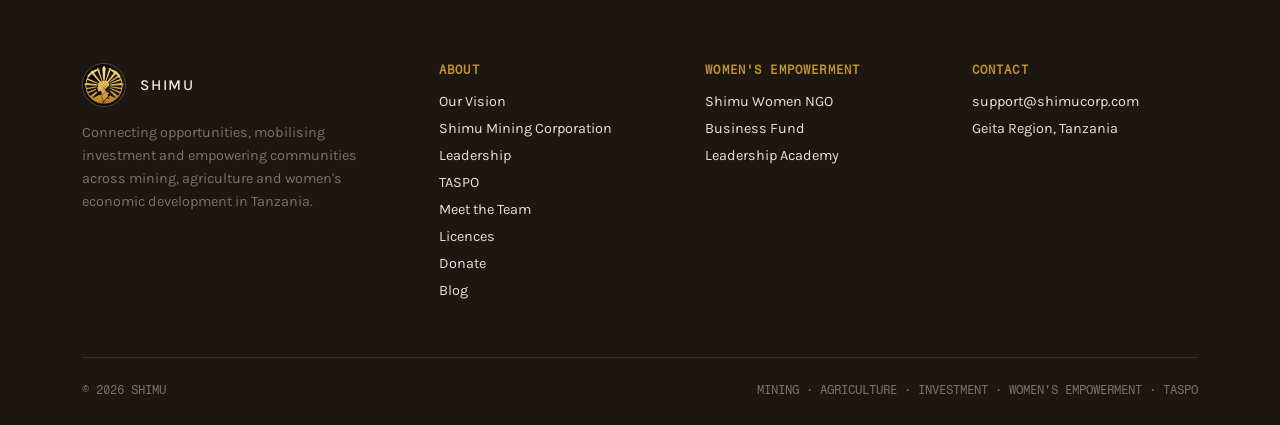
==== commit 1739628e: "Change nav CTA from "Partner With Us" to "Donate Now" The nav button on every page now reads "Donate" ====
--- a/blog-albinism-in-tanzania.html
+++ b/blog-albinism-in-tanzania.html
@@ -32,7 +32,7 @@
       <a href="index.html#women">Women's Empowerment</a>
       <a href="index.html#leadership">Leadership</a>
       <a href="blog.html">Blog</a>
-      <a href="mailto:support@shimucorp.com" class="cta-link">Partner With Us</a>
+      <a href="donate.html" class="cta-link">Donate Now</a>
     </nav>
     <button class="burger" aria-label="Open menu">MENU</button>
   </div>
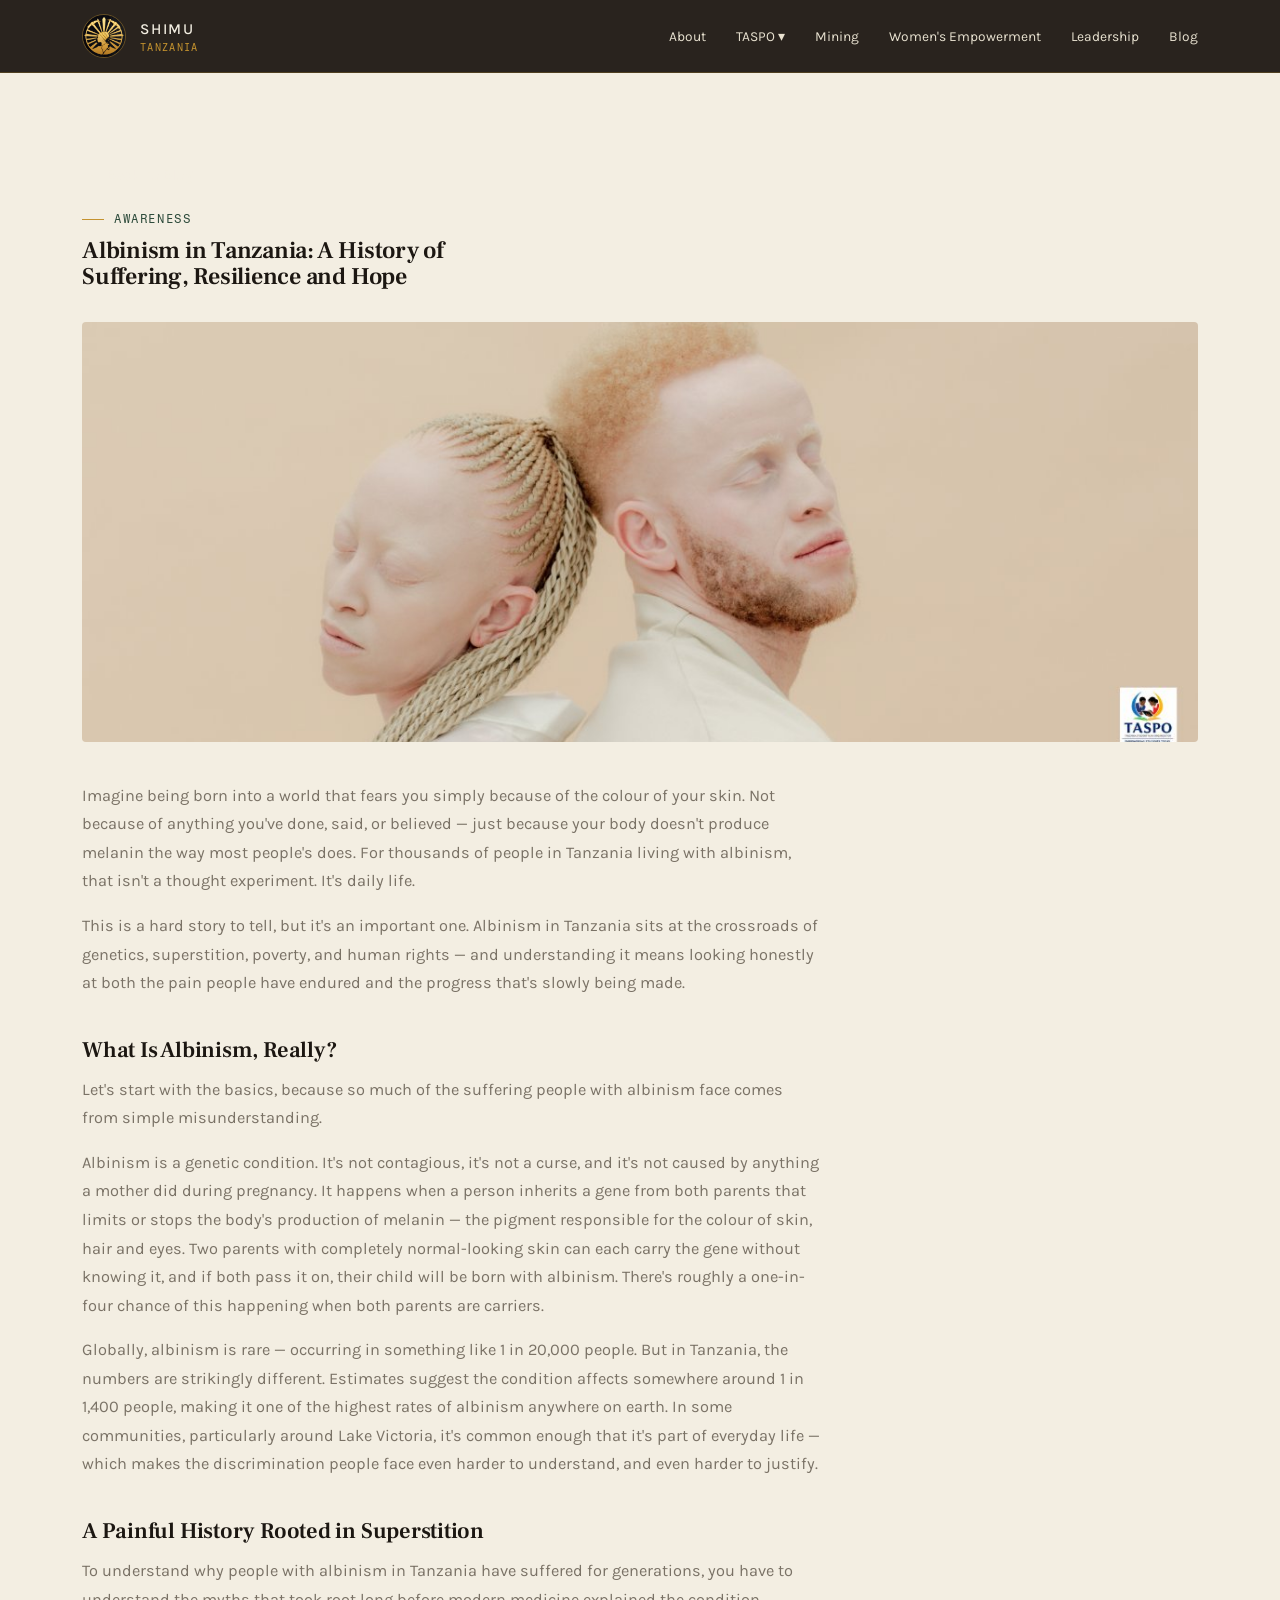
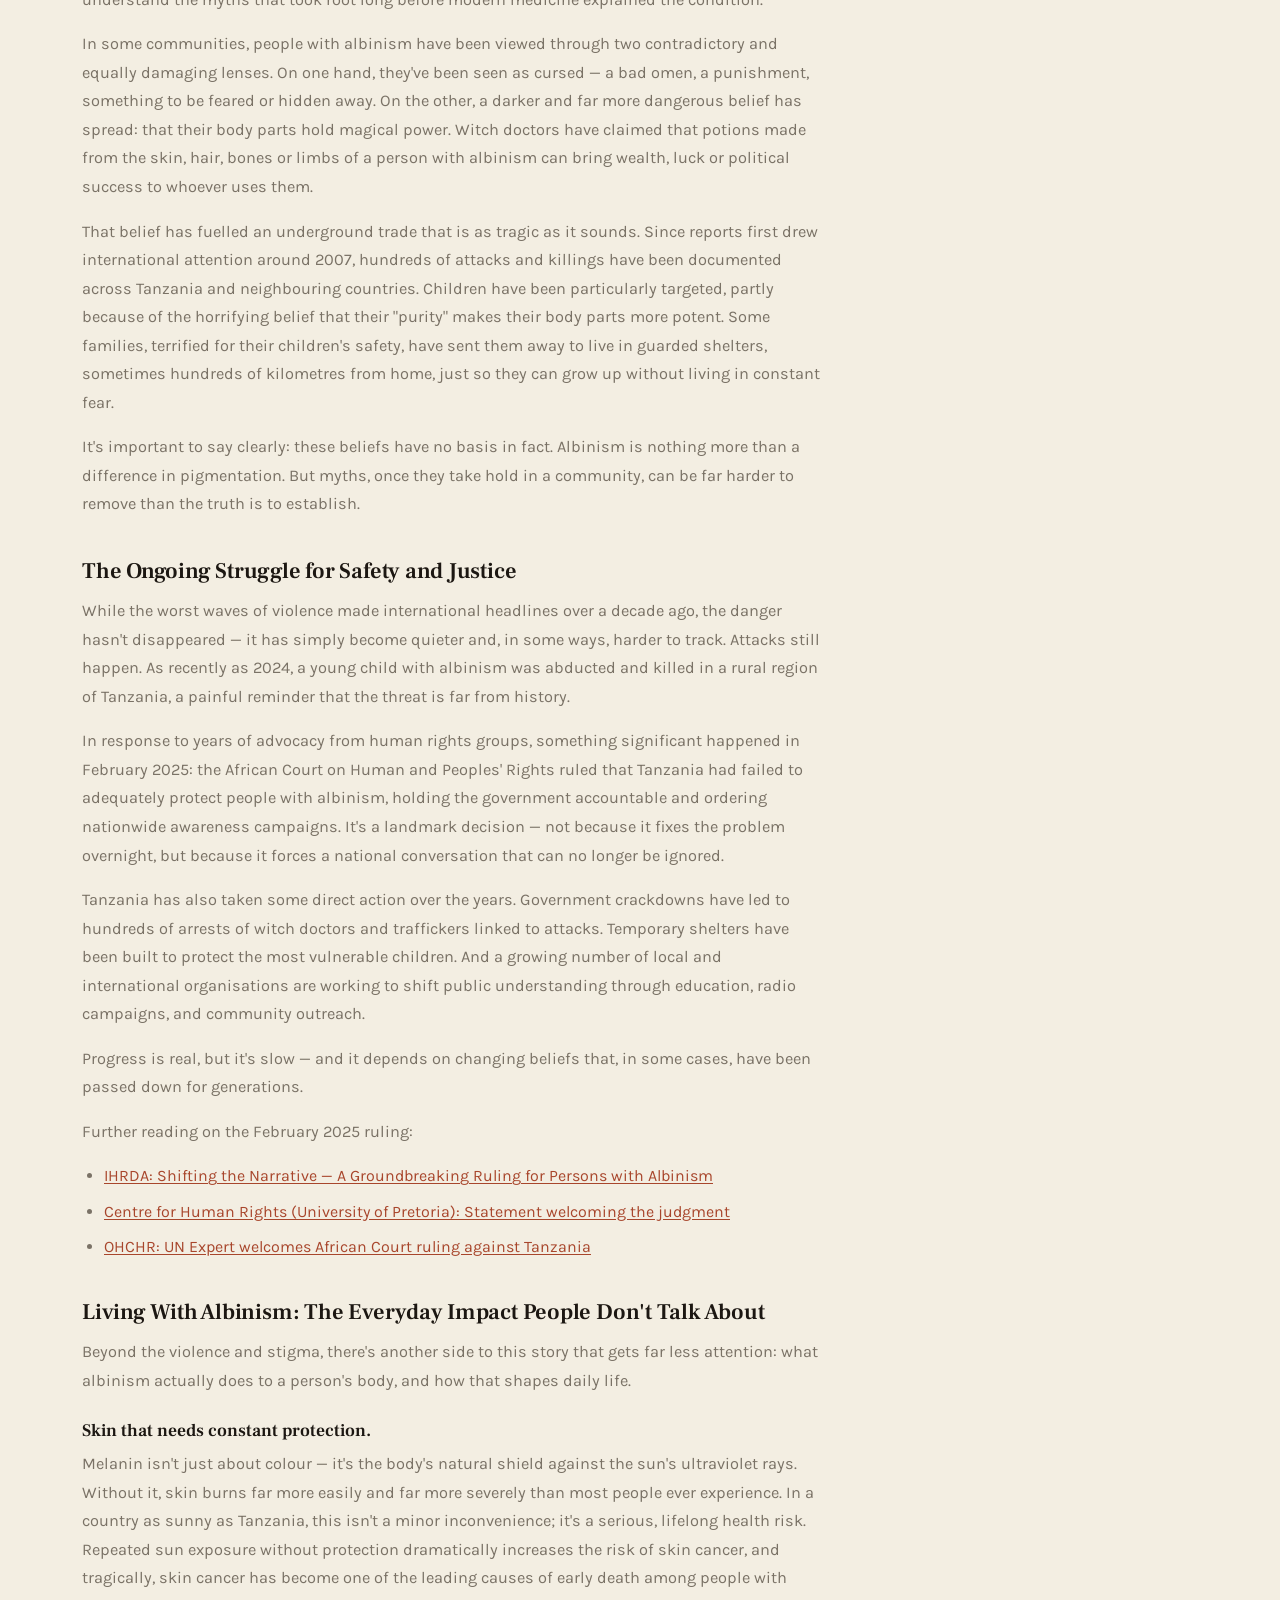
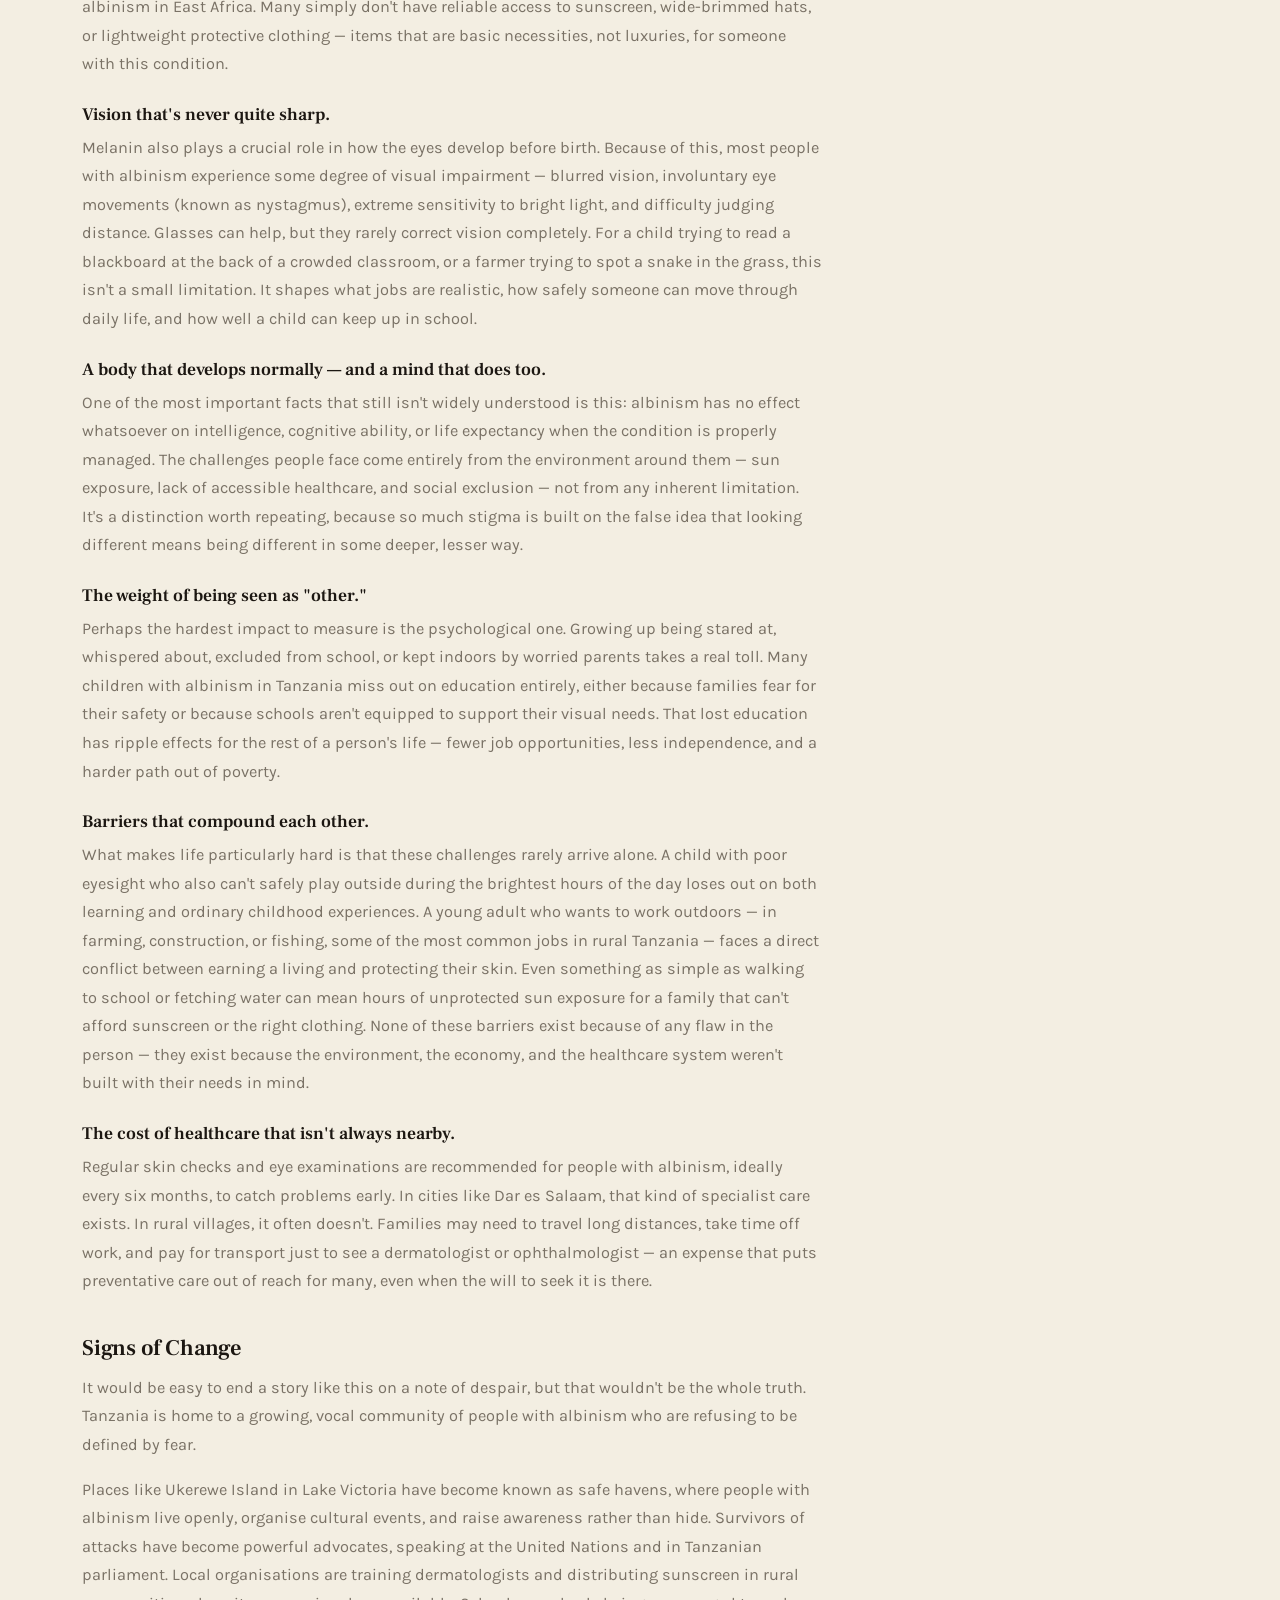
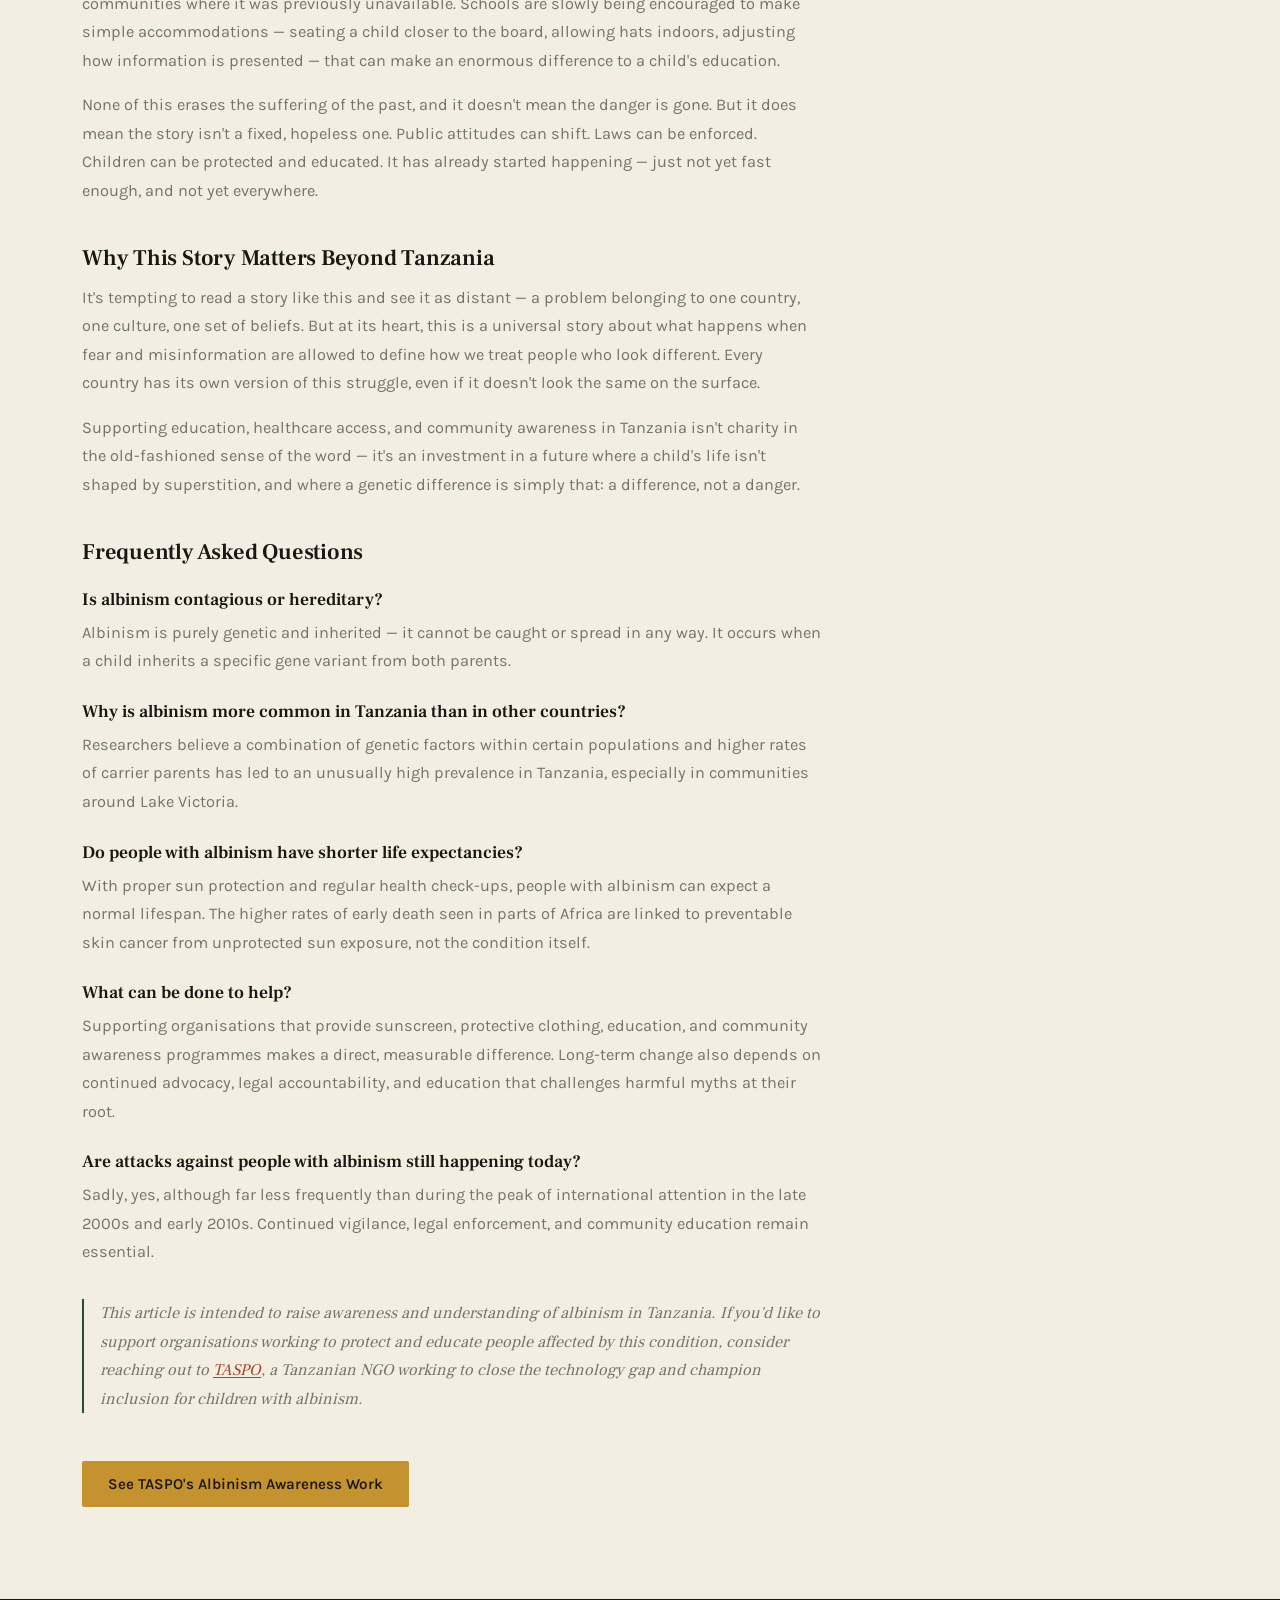
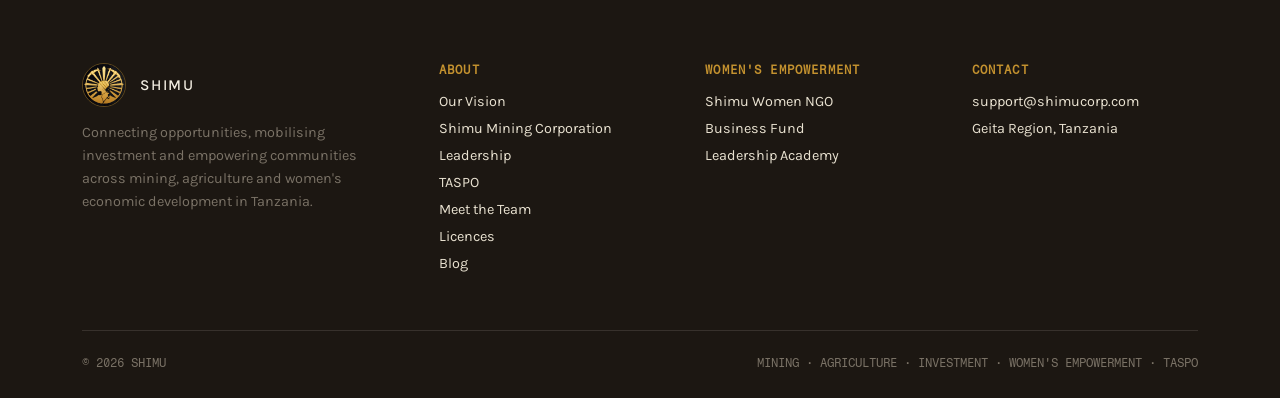
==== commit 9b4123da: "Remove the donate page and all donate buttons Deleted donate.html and every link to it: the Donate N" ====
--- a/blog-albinism-in-tanzania.html
+++ b/blog-albinism-in-tanzania.html
@@ -25,14 +25,12 @@
         <div class="nav-dropdown-menu">
           <a href="team.html">Team</a>
           <a href="licences.html">Licences</a>
-          <a href="donate.html">Donate</a>
         </div>
       </div>
       <a href="index.html#mining">Mining</a>
       <a href="index.html#women">Women's Empowerment</a>
       <a href="index.html#leadership">Leadership</a>
       <a href="blog.html">Blog</a>
-      <a href="donate.html" class="cta-link">Donate Now</a>
     </nav>
     <button class="burger" aria-label="Open menu">MENU</button>
   </div>
@@ -143,7 +141,6 @@
           <li><a href="taspo.html">TASPO</a></li>
           <li><a href="team.html">Meet the Team</a></li>
           <li><a href="licences.html">Licences</a></li>
-          <li><a href="donate.html">Donate</a></li>
           <li><a href="blog.html">Blog</a></li>
         </ul>
       </div>
--- a/css/styles.css
+++ b/css/styles.css
@@ -350,6 +350,7 @@
 }
 .blog-post h3{font-family:'Frank Ruhl Libre', serif; font-size:1.4rem; font-weight:600; margin:40px 0 14px; color:var(--ink);}
 .blog-post h4{font-family:'Frank Ruhl Libre', serif; font-size:1.1rem; font-weight:600; margin:24px 0 8px; color:var(--ink);}
+.post-title{font-size:1.5rem;}
 .blog-post p{color:var(--stone); line-height:1.75; margin-bottom:16px; font-size:1.02rem;}
 .blog-post ul, .blog-post ol{margin:0 0 20px; padding-left:22px; color:var(--stone); line-height:1.7;}
 .blog-post li{margin-bottom:8px;}
@@ -359,12 +360,16 @@
 /* ---------- LICENCES ---------- */
 .licence-grid{display:grid; grid-template-columns:repeat(auto-fill, minmax(280px, 1fr)); gap:28px;}
 .licence-card{
-  display:block; color:inherit; text-decoration:none;
+  display:block; width:100%; margin:0; color:inherit; text-decoration:none;
   background:#fff; border:1px solid rgba(28,23,18,0.08); border-radius:3px; overflow:hidden;
+  font:inherit; text-align:left; cursor:pointer;
   transition:transform .25s ease, box-shadow .25s ease;
 }
 .licence-card:hover{transform:translateY(-4px); box-shadow:0 14px 32px rgba(28,23,18,0.1);}
-.licence-card img{width:100%; height:240px; object-fit:contain; background:var(--paper-dim); display:block; padding:14px;}
+.licence-card img{
+  width:100%; height:240px; object-fit:contain; background:var(--paper-dim); display:block; padding:14px;
+  -webkit-user-drag:none; user-select:none; pointer-events:none;
+}
 .licence-card .licence-placeholder{
   width:100%; height:240px; display:flex; align-items:center; justify-content:center;
   background:var(--ink); color:var(--gold); font-family:'Fragment Mono', monospace;
@@ -377,37 +382,40 @@
   display:inline-block; font-family:'Fragment Mono', monospace;
   font-size:0.7rem; letter-spacing:0.05em; text-transform:uppercase; color:var(--rust);
 }
+
+.licence-lightbox{position:fixed; inset:0; z-index:200; align-items:center; justify-content:center; padding:28px;}
+.licence-lightbox[hidden]{display:none;}
+.licence-lightbox:not([hidden]){display:flex;}
+.licence-lightbox-backdrop{position:absolute; inset:0; background:rgba(28,23,18,0.82);}
+.licence-lightbox-panel{
+  position:relative; background:#fff; border-radius:4px; max-width:min(860px, 100%); max-height:100%;
+  display:flex; flex-direction:column; overflow:hidden; box-shadow:0 24px 60px rgba(0,0,0,0.4);
+}
+.licence-lightbox-head{
+  display:flex; align-items:center; justify-content:space-between; gap:16px;
+  padding:18px 22px; border-bottom:1px solid rgba(28,23,18,0.08);
+}
+.licence-lightbox-head h3{font-family:'Frank Ruhl Libre', serif; font-size:1.1rem; font-weight:600; color:var(--ink);}
+.licence-lightbox-close{
+  background:none; border:none; font-size:1.2rem; line-height:1; color:var(--stone); cursor:pointer; padding:4px 6px;
+}
+.licence-lightbox-close:hover{color:var(--rust);}
+.licence-lightbox-body{overflow:auto; background:var(--paper-dim); display:flex; align-items:center; justify-content:center; min-height:200px;}
+.licence-lightbox-body img{
+  max-width:100%; max-height:70vh; display:block;
+  -webkit-user-drag:none; user-select:none; pointer-events:none;
+}
+.licence-lightbox-pdf{display:flex; flex-direction:column; align-items:center; gap:10px;}
+.licence-lightbox-body iframe{width:min(820px, 90vw); height:65vh; border:none; background:#fff;}
+.licence-lightbox-fallback{font-size:0.82rem; color:var(--stone);}
+.licence-lightbox-fallback a{color:var(--rust);}
+.licence-lightbox-note{padding:14px 22px 20px; font-size:0.82rem; color:var(--stone); border-top:1px solid rgba(28,23,18,0.08);}
+.licence-lightbox-note a{color:var(--rust);}
 .taspo-dark-band{background:var(--ink); color:var(--paper); padding:92px 0;}
 .taspo-dark-band .eyebrow{margin-bottom:18px;}
 .taspo-dark-band h2{color:#faf6ec; font-size:clamp(1.8rem, 3vw, 2.4rem); max-width:26ch; margin-bottom:20px;}
 .taspo-dark-band p{color:#cfc6b3; line-height:1.75; max-width:68ch; margin-bottom:16px; font-size:1.02rem;}
 .taspo-dark-band p:last-child{margin-bottom:0;}
-
-/* ---------- DONATE ---------- */
-.donate-highlight{
-  background:var(--forest); color:#fff; text-align:center;
-  border-radius:4px; padding:36px 32px; margin:8px 0 4px;
-}
-.donate-highlight .amount{
-  font-family:'Frank Ruhl Libre', serif; font-size:clamp(1.6rem, 3.4vw, 2.3rem);
-  font-weight:700; color:var(--gold); line-height:1.2;
-}
-.donate-highlight p{color:rgba(255,255,255,0.9); margin:10px auto 0; max-width:44ch; line-height:1.6;}
-.donate-tiers{
-  display:grid; grid-template-columns:repeat(4, 1fr); gap:20px; margin-top:8px;
-}
-.donate-tier{
-  background:#fff; border:1px solid rgba(28,23,18,0.1); border-top:3px solid var(--gold);
-  border-radius:3px; padding:26px 22px 28px;
-}
-.donate-tier .tier-amount{
-  font-family:'Frank Ruhl Libre', serif; font-size:1.7rem; font-weight:700; color:var(--ink); margin-bottom:8px;
-}
-.donate-tier p{color:var(--stone); font-size:0.92rem; line-height:1.55;}
-.donate-cta{text-align:center; margin-top:8px;}
-.donate-note{
-  color:var(--stone); font-size:0.92rem; line-height:1.7; max-width:60ch; margin:0 auto 24px; text-align:center;
-}
 
 /* ---------- FOOTER ---------- */
 footer{background:var(--ink); color:var(--paper-dim); padding:64px 0 28px;}
@@ -452,11 +460,9 @@
   .footer-grid{grid-template-columns:1fr 1fr;}
   .taspo-focus-grid{grid-template-columns:1fr;}
   .team-grid{grid-template-columns:repeat(2, 1fr);}
-  .donate-tiers{grid-template-columns:repeat(2, 1fr);}
 }
 @media (max-width: 520px){
   .pillars-inner{grid-template-columns:1fr;}
   .footer-grid{grid-template-columns:1fr;}
   .team-grid{grid-template-columns:1fr;}
-  .donate-tiers{grid-template-columns:1fr;}
-}
+}
